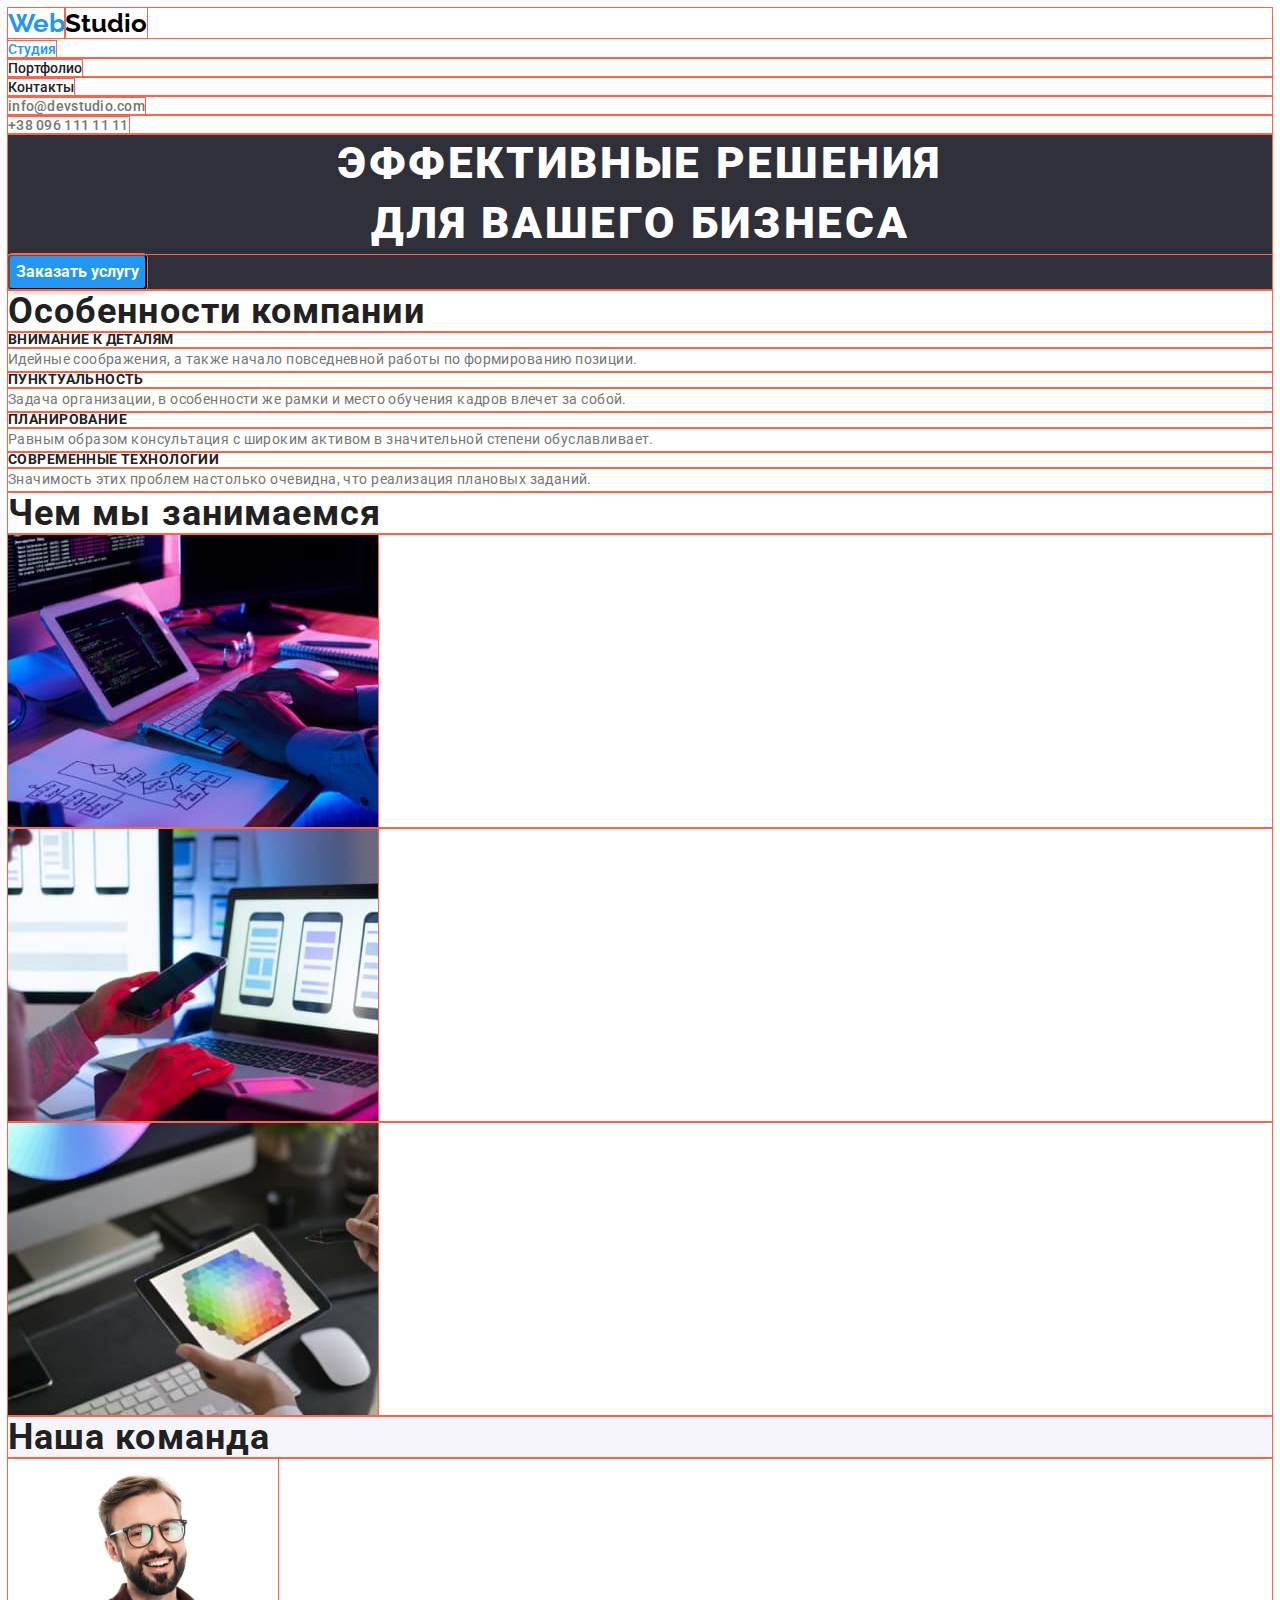
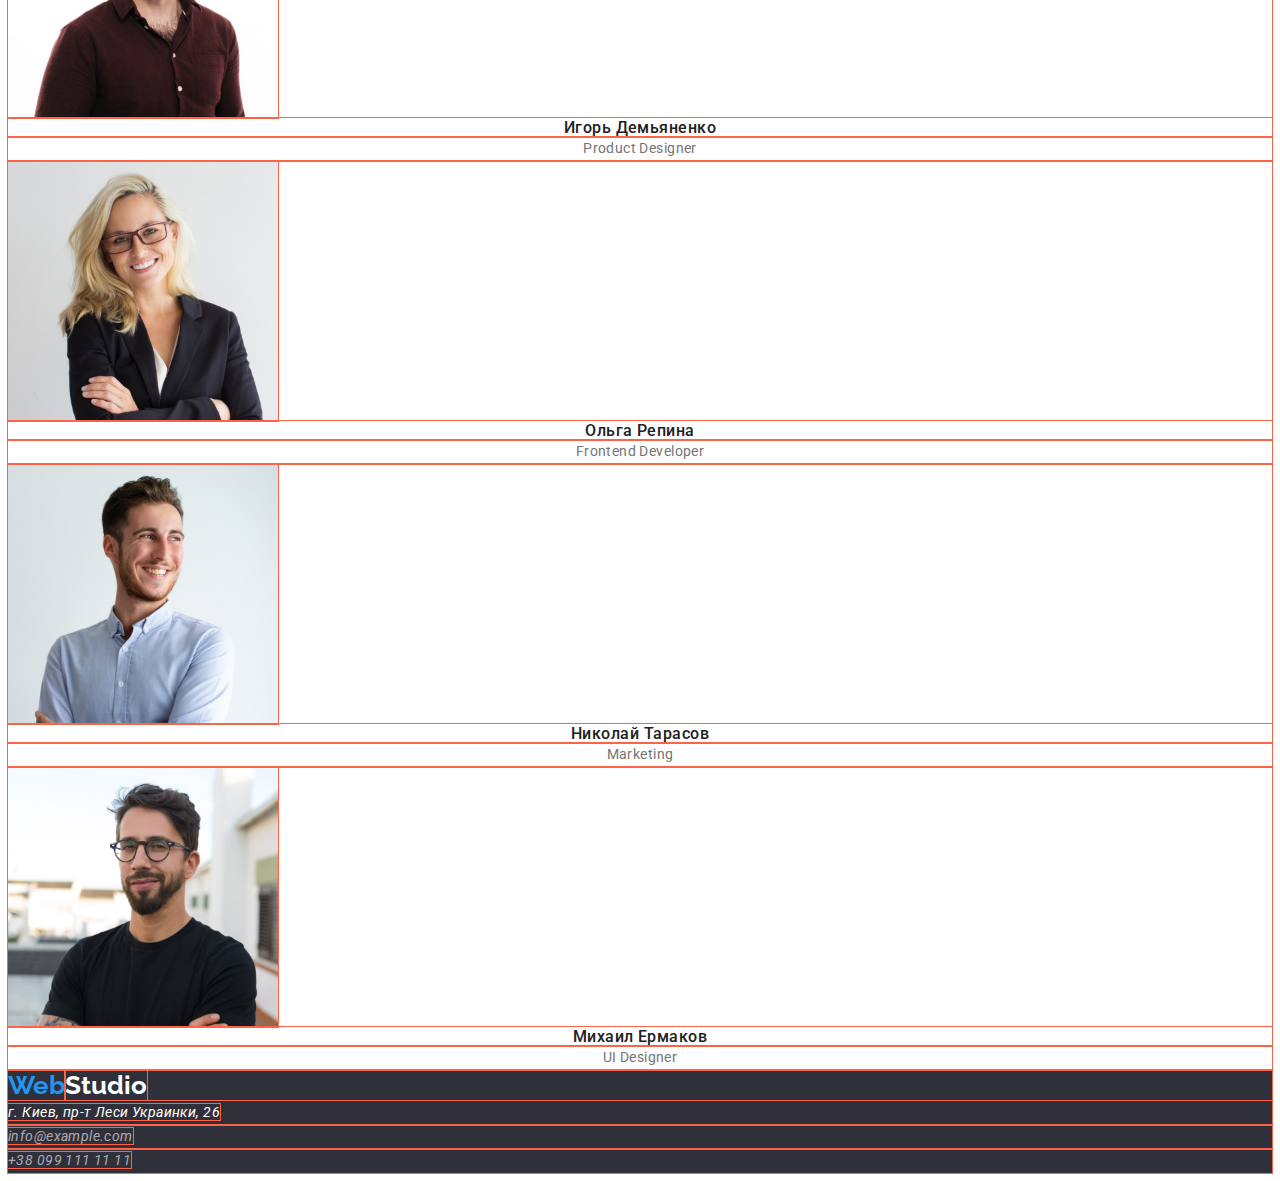
==== index.html @ 764cde42 "titles + lists + img reset" ====
<!DOCTYPE html>
<html lang="ru">
<head>
    <meta charset="UTF-8">
    <meta http-equiv="X-UA-Compatible" content="IE=edge">
    <meta name="viewport" content="width=device-width, initial-scale=1.0">
    <title>WebStudio</title>
    <link rel="preconnect" href="https://fonts.googleapis.com">
    <link rel="preconnect" href="https://fonts.gstatic.com" crossorigin>
    <link href="https://fonts.googleapis.com/css2?family=Raleway:wght@700&family=Roboto:wght@400;500;700;900&display=swap" 
          rel="stylesheet">
    <link rel="stylesheet" href="https://cdnjs.cloudflare.com/ajax/libs/modern-normalize/1.1.0/modern-normalize.min.css"
          integrity="sha512-wpPYUAdjBVSE4KJnH1VR1HeZfpl1ub8YT/NKx4PuQ5NmX2tKuGu6U/JRp5y+Y8XG2tV+wKQpNHVUX03MfMFn9Q=="
          crossorigin="anonymous" 
          referrerpolicy="no-referrer" />
    <link rel="stylesheet" href="./css/styles.css">
</head>
<body>

    <header class="page-header">
        <nav class="navigation">
            <a class="logo link" href="index.html" lang="en"><span class="logo-web">Web</span><span class="logo-studio-black">Studio</span></a>
            <ul class="menu list">
                <li><a class="menu-link current link" href="./index.html">Студия</a></li>
                <li><a class="menu-link link" href="./portfolio.html">Портфолио</a></li>
                <li><a class="menu-link link" href="">Контакты</a></li>
            </ul>
        </nav>
            <ul class="list">
                <li><a class="page-header-email link" href="mailto:info@devstudio.com">info@devstudio.com</a></li>
                <li><a class="page-header-phone link" href="tel:+380961111111">+38 096 111 11 11</a></li>
            </ul>
    </header>

    <main>
<!-- Hero -->
        <section class="hero">
            <h1 class="hero-title">Эффективные решения <br> для вашего бизнеса</h1>
            <button type="button" class="button">Заказать услугу</button>
        </section>

<!-- Features -->
    <section>
        <h2 class="title">Особенности компании</h2>
        <ul class="list">
            <li>
                <h3 class="title-item">Внимание к деталям</h3>
                <p class="description">Идейные соображения, а также начало повседневной работы по формированию позиции.</p>
            </li>

            <li>
                <h3 class="title-item">Пунктуальность</h3>
                <p class="description">Задача организации, в особенности же рамки и место обучения кадров влечет за собой.</p>
            </li>

            <li>
                <h3 class="title-item">Планирование</h3>
                <p class="description">Равным образом консультация с широким активом в значительной степени обуславливает.</p>
            </li>

            <li>
                <h3 class="title-item">Современные технологии</h3>
                <p class="description">Значимость этих проблем настолько очевидна, что реализация плановых заданий.</p>
            </li>
        </ul>
    </section>

<!-- What we do -->
    <section>
        <h2 class="title">Чем мы занимаемся</h2>
        <ul class="list">
            <li>
                <img src="./images/main-page/pic1.jpg" alt="Код на планшете" width="370">
            </li>
            <li>
                <img src="./images/main-page/pic2.jpg" alt="Дизайн приложения" width="370">
            </li>
            <li>
                <img src="./images/main-page/pic3.jpg" alt="Палитра цвета" width="370">
            </li>
        </ul>
    </section>

<!-- Our team -->
    <section class="section-team">
        <h2 class="title">Наша команда</h2>
        <ul class="list">
            <li class="section-team-member">
                    <img src="./images/main-page/img1.jpg" alt="Портрет" width="270">
                    <h3 class="title-name">Игорь Демьяненко</h3>
                    <p class="title-name-description">Product Designer</p>
            </li>
            <li class="section-team-member">
                    <img src="./images/main-page/img2.jpg" alt="Портрет" width="270">
                    <h3 class="title-name">Ольга Репина</h3>
                    <p class="title-name-description">Frontend Developer</p>
            </li>
            <li class="section-team-member">
                    <img src="./images/main-page/img3.jpg" alt="Портрет" width="270">
                    <h3 class="title-name">Николай Тарасов</h3>
                    <p class="title-name-description">Marketing</p>
            </li>
            <li class="section-team-member">
                    <img src="./images/main-page/img4.jpg" alt="Портрет" width="270">
                    <h3 class="title-name">Михаил Ермаков</h3>
                    <p class="title-name-description">UI Designer</p>
            </li>
        </ul>
    </section>
    </main>

    <footer class="footer">
        <a class="logo link" href="index.html" lang="en"><span class="logo-web">Web</span><span class="logo-studio-white">Studio</span></a>
        <address>
            <ul class="list">
                <li><a class="address link"  href="https://goo.gl/maps/8wRMJYcDEy7sv4ex5" 
                target="_blank" rel="noreferrer noopener">г. Киев, пр-т Леси Украинки, 26</a></li>
                <li><a class="address-mail link" href="mailto:info@example.com">info@example.com</a></li>
                <li><a class="address-phone link" href="tel:+380991111111">+38 099 111 11 11</a></li>
            </ul>
        </address>
    </footer>

</body>
</html>
---- css/styles.css ----
:root {
    --dark-titel-color: #212121;
    --light-titel-color: #FFFFFF;
    --text-color: #757575;
    --dark-background-color: #2F303A;
    --white-background-color: #FFFFFF;
    --grey-background-color: #F5F4FA;
    --accent-color: #2196F3;
}

/*  !!!!!!!!!! DRAFT OUTLINE - DONT FORGET TO DELETE !!!!!!!!!! */

* {
    outline: 1px solid tomato;
}


h1,
h2,
h3,
p {
    margin-top: 0;
    margin-bottom: 0;
}

ul,
ol {
    margin-top: 0;
    margin-bottom: 0;
    padding-left: 0;
}

img {
    display: block;
}

.list {
    list-style: none;
}

.link {
    text-decoration: none;
}

/* STUDIO */

body {
    background-color: var(--white-background-color);
    font-family: Roboto, sans-serif;
    color: var(--text-color);
}

/* header */

.logo {
    font-family: 'Raleway';
    font-weight: 700;
    font-size: 26px;
    line-height: 1.19;
    color: var(--dark-titel-color);
}

.logo-web{
    color: var(--accent-color);
}

.logo-studio-black {
    color: #000000;
}

.logo-studio-white {
    color: #FFFFFF;
}

.menu-link {
    font-weight: 500;
    font-size: 14px;
    line-height: 1.19;
    color: var(--dark-titel-color);
}

.current {
    color: var(--accent-color);
}

.menu-link:hover,
.menu-link:focus {
    color: var(--accent-color);
}

.page-header-email,
.page-header-phone {
    color: var(--text-color);
    font-weight: 500;
    font-size: 14px;
    line-height: 1.14;
    letter-spacing: 0.02em;
}

.page-header-email:hover,
.page-header-email:focus,
.page-header-phone:hover,
.page-header-phone:focus {
    color: var(--accent-color);
}

/* Hero */

.hero {
    background-color: var(--dark-background-color);
}
.hero-title {
    font-weight: 900;
    font-size: 44px;
    line-height: 1.36;
    text-align: center;
    letter-spacing: 0.06em;
    text-transform: uppercase;
    color: var(--white-background-color);
}

.button {
    color: var(--light-titel-color);
    font-family: inherit;
    font-weight: 700;
    font-size: 16px;
    line-height: 1.9;
    background-color: var(--accent-color);
    box-shadow: 0px 4px 4px rgba(0, 0, 0, 0.15);
    border-radius: 4px;
    cursor: pointer;
}

.button:hover,
.button:focus {
    background: #188CE8;
    
}

/* features */

.title-item {
    font-weight: 700;
    font-size: 14px;
    line-height: 1.14;
    letter-spacing: 0.03em;
    text-transform: uppercase;
    color: var(--dark-titel-color);
}

.description {
    font-size: 14px;
    line-height: 1.71;
    letter-spacing: 0.03em;
    color: var(--text-color);
}

/* what we do */

.title {
    font-weight: 700;
    font-size: 36px;
    line-height: 1.17;
    letter-spacing: 0.03em;
    color: var(--dark-titel-color);

}

/* our team */

.title-name {
    font-weight: 500;
    font-size: 16px;
    line-height: 1.19;
    letter-spacing: 0.03em;
    text-align: center;
    color: var(--dark-titel-color)
}

.title-name-description {
    font-size: 14px;
    line-height: 1.71;
    letter-spacing: 0.03em;
    text-align: center;
    color: var(--text-color);
}

.section-team {
    background-color: var(--grey-background-color);
}

.section-team-member {
    background-color: var(--white-background-color);
}

/* footer */

.footer {
    background-color: var(--dark-background-color);
}

.address {
    font-size: 14px;
    line-height: 1.71;
    letter-spacing: 0.03em;
    color: #FFFFFF;
}

.address-mail,
.address-phone {
    font-size: 14px;
    line-height: 1.71;
    letter-spacing: 0.03em;
    color: rgba(255, 255, 255, 0.6);
}

.address:hover,
.address:focus,
.address-mail:hover,
.address-mail:focus,
.address-phone:hover,
.address-phone:focus {
    color: var(--accent-color);
}

/* PORTFOLIO */

.filter {
    font-family: inherit;
    font-weight: 500;
    font-size: 16px;
    line-height: 1.62;
    letter-spacing: 0.03em;
    color: var(--dark-titel-color);
    background-color: var(--grey-background-color);
}
.filter:hover,
.filter:focus,
.filter:active {
    color: var(--light-titel-color);
    background-color: var(--accent-color);
    cursor: pointer;
}

.project-name {
    font-weight: 500;
    font-size: 16px;
    line-height: 2;
    letter-spacing: 0.03em;
    color: var(--dark-titel-color);
}

.project-type {
    font-size: 16px;
    line-height: 1.88;
    letter-spacing: 0.03em;
    color: var(--text-color);
}
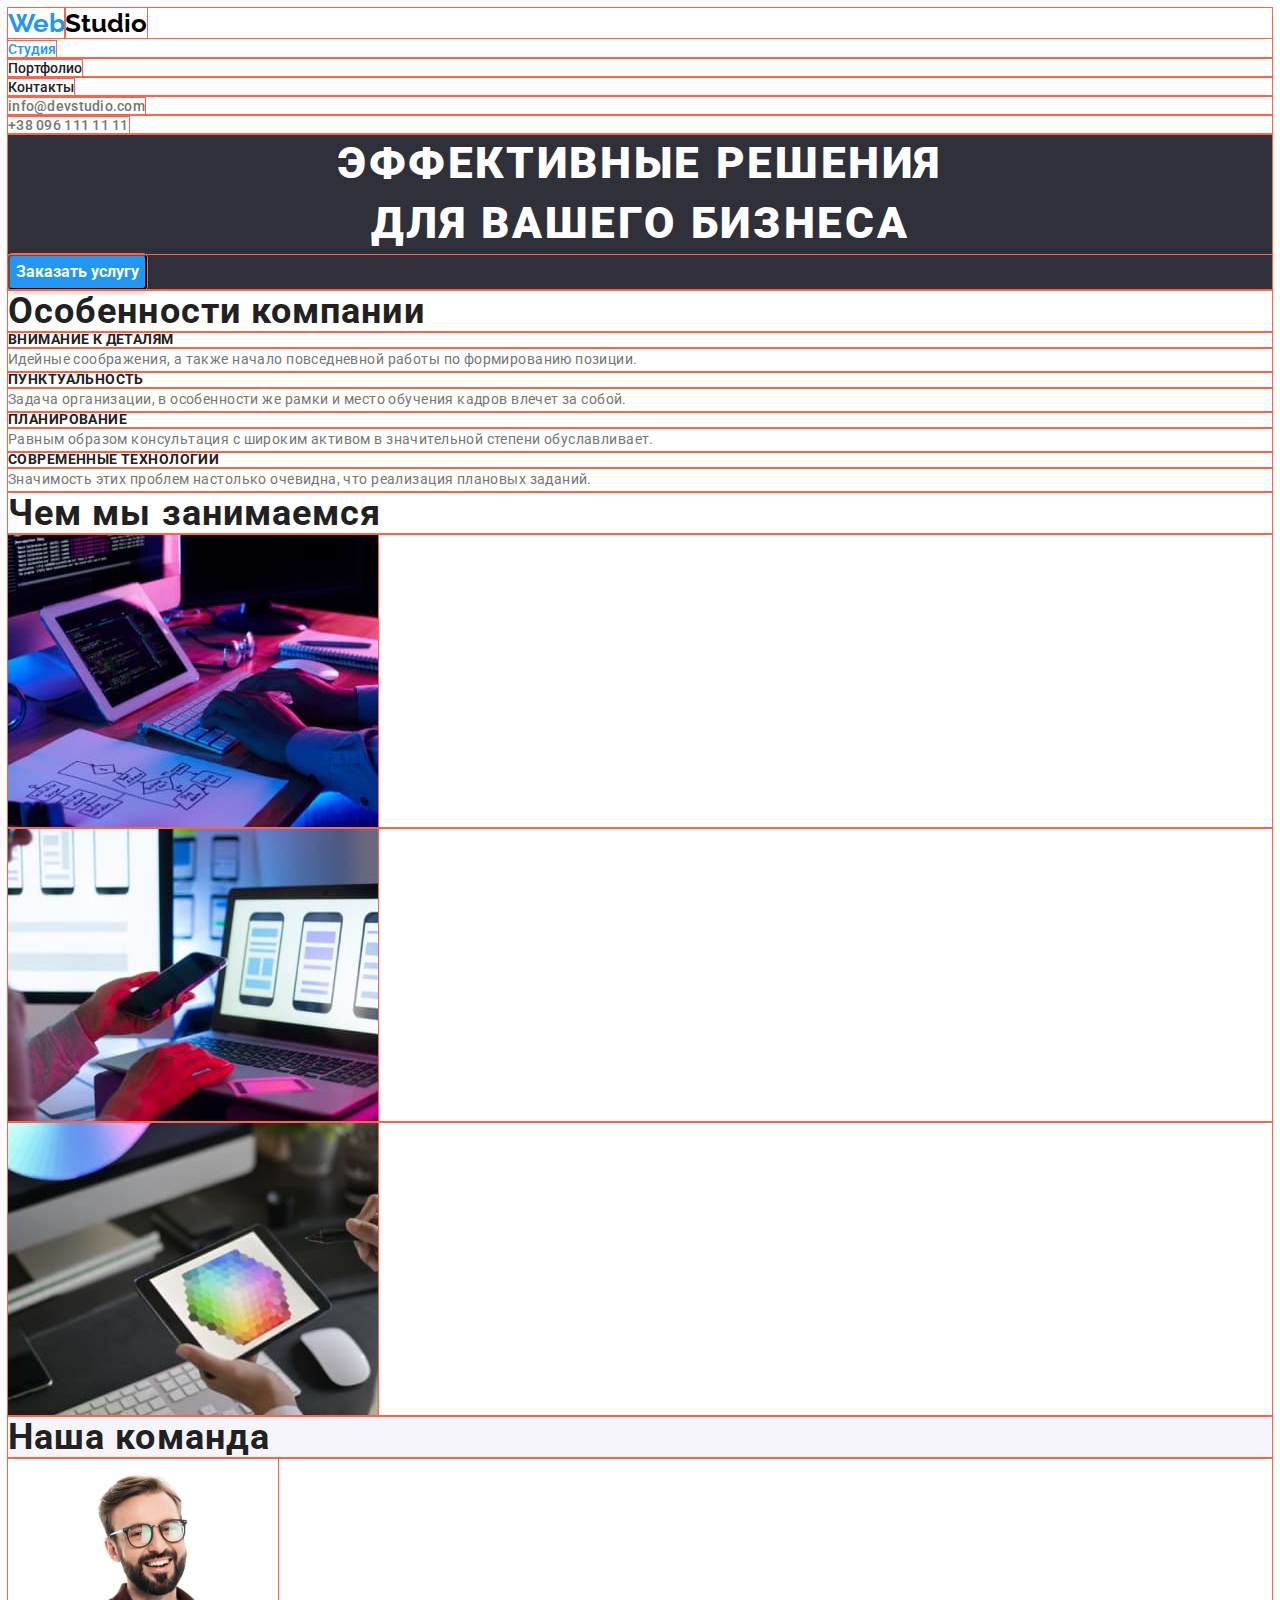
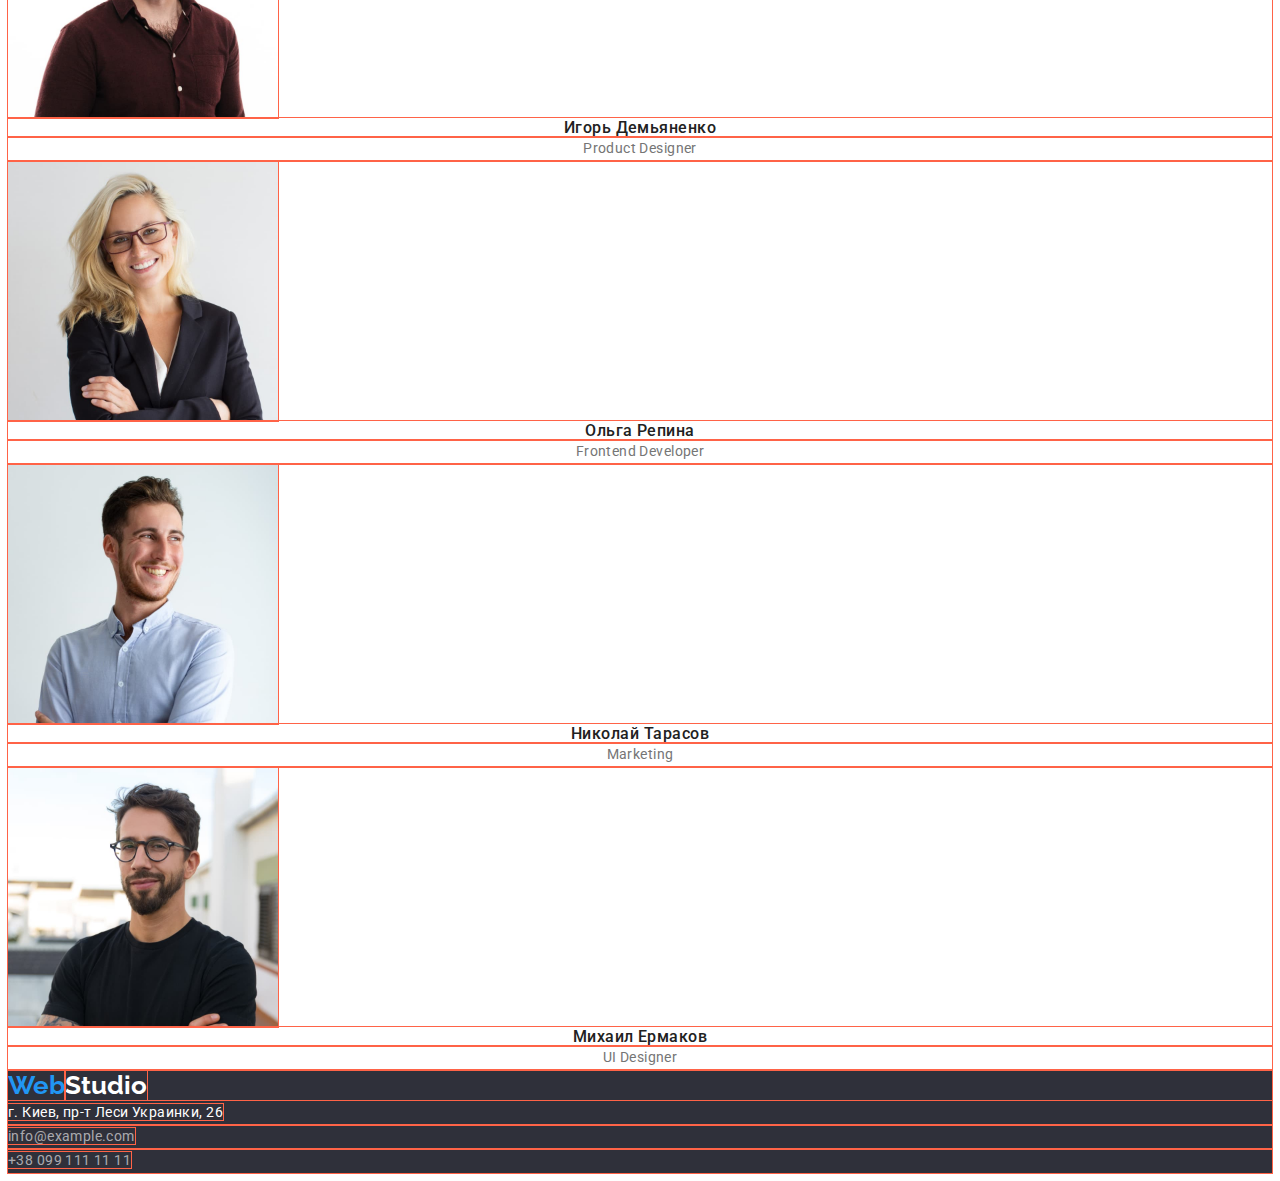
==== commit cbed5c73: "Browser styles reset" ====
--- a/index.html
+++ b/index.html
@@ -18,18 +18,21 @@
 <body>
 
     <header class="page-header">
-        <nav class="navigation">
-            <a class="logo link" href="index.html" lang="en"><span class="logo-web">Web</span><span class="logo-studio-black">Studio</span></a>
-            <ul class="menu list">
-                <li><a class="menu-link current link" href="./index.html">Студия</a></li>
-                <li><a class="menu-link link" href="./portfolio.html">Портфолио</a></li>
-                <li><a class="menu-link link" href="">Контакты</a></li>
-            </ul>
-        </nav>
+        <div class="conteiner">
+            <nav class="navigation">
+                <a class="logo link" href="index.html" lang="en"><span class="logo-web">Web</span><span
+                        class="logo-studio-black">Studio</span></a>
+                <ul class="menu list">
+                    <li><a class="menu-link current link" href="./index.html">Студия</a></li>
+                    <li><a class="menu-link link" href="./portfolio.html">Портфолио</a></li>
+                    <li><a class="menu-link link" href="">Контакты</a></li>
+                </ul>
+            </nav>
             <ul class="list">
                 <li><a class="page-header-email link" href="mailto:info@devstudio.com">info@devstudio.com</a></li>
                 <li><a class="page-header-phone link" href="tel:+380961111111">+38 096 111 11 11</a></li>
             </ul>
+        </div>
     </header>
 
     <main>
--- a/css/styles.css
+++ b/css/styles.css
@@ -14,6 +14,7 @@
     outline: 1px solid tomato;
 }
 
+/* Browser styles reset */
 
 h1,
 h2,
@@ -34,6 +35,10 @@
     display: block;
 }
 
+address {
+    font-style: normal;
+}
+
 .list {
     list-style: none;
 }
@@ -51,6 +56,10 @@
 }
 
 /* header */
+
+.conteiner {
+   
+}
 
 .logo {
     font-family: 'Raleway';
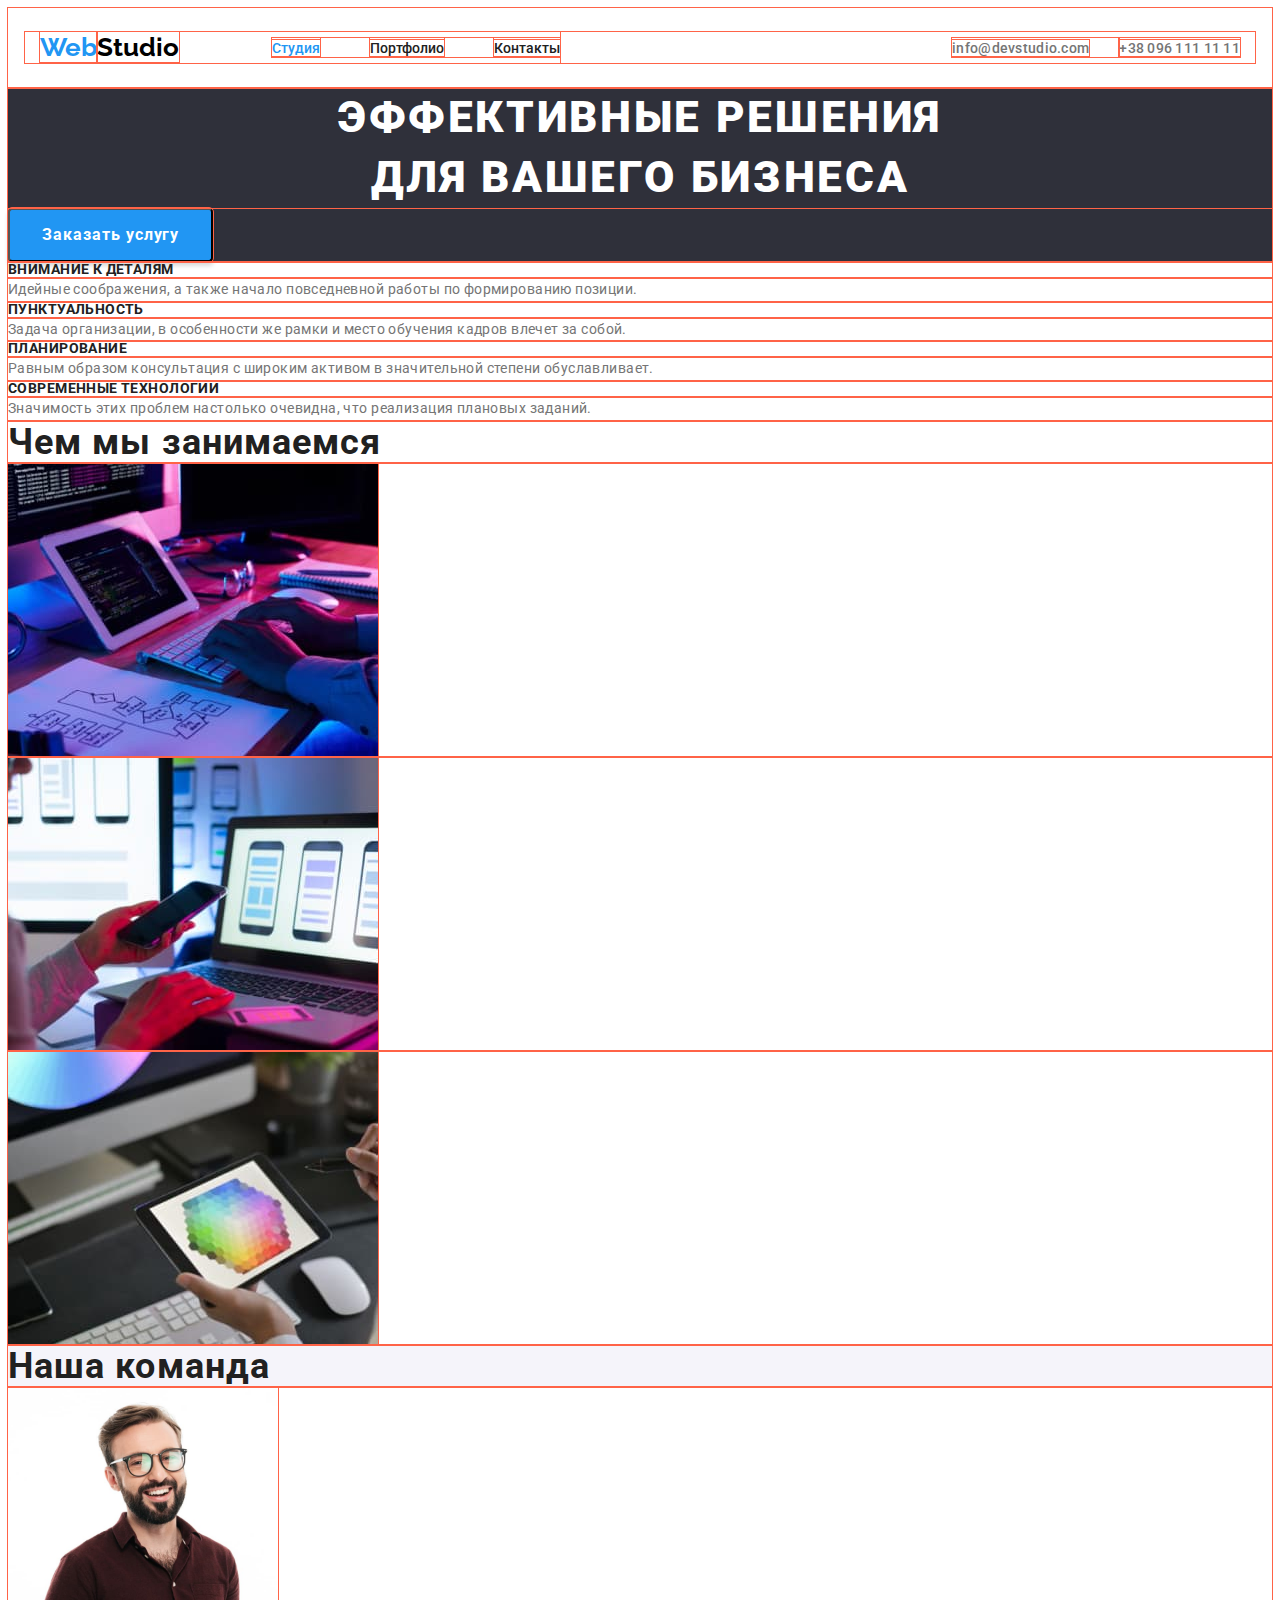
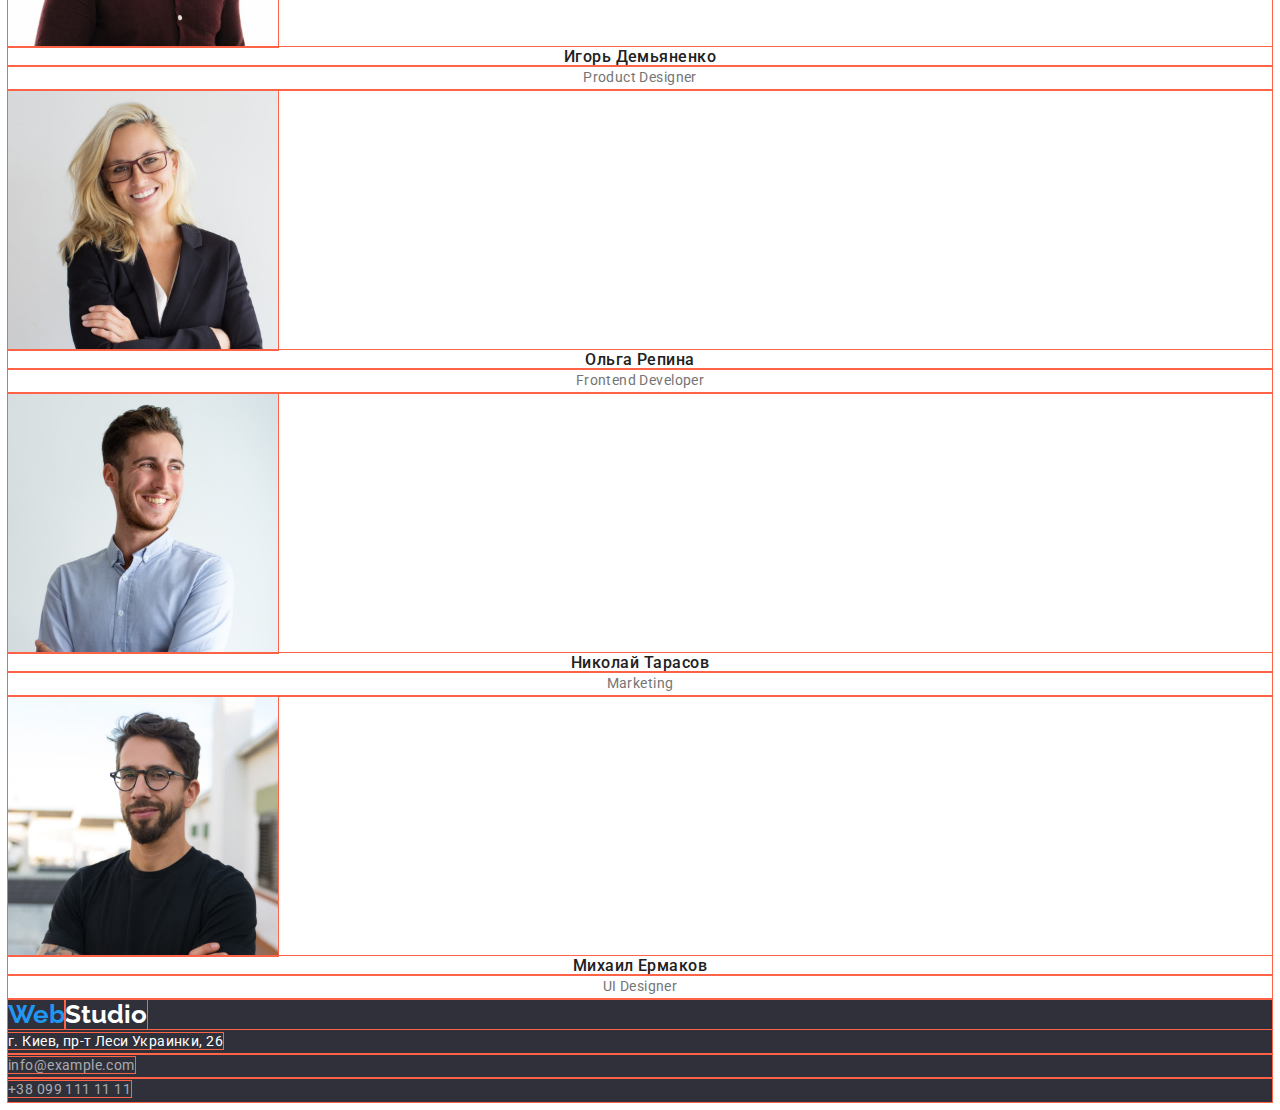
==== commit d90f1200: "header + button" ====
--- a/index.html
+++ b/index.html
@@ -18,17 +18,17 @@
 <body>
 
     <header class="page-header">
-        <div class="conteiner">
+        <div class="conteiner page-header-conteiner">
             <nav class="navigation">
                 <a class="logo link" href="index.html" lang="en"><span class="logo-web">Web</span><span
                         class="logo-studio-black">Studio</span></a>
                 <ul class="menu list">
-                    <li><a class="menu-link current link" href="./index.html">Студия</a></li>
-                    <li><a class="menu-link link" href="./portfolio.html">Портфолио</a></li>
-                    <li><a class="menu-link link" href="">Контакты</a></li>
+                    <li class="menu-item"><a class="menu-link current link" href="./index.html">Студия</a></li>
+                    <li class="menu-item"><a class="menu-link link" href="./portfolio.html">Портфолио</a></li>
+                    <li class="menu-item"><a class="menu-link link" href="">Контакты</a></li>
                 </ul>
             </nav>
-            <ul class="list">
+            <ul class="menu-contacts list">
                 <li><a class="page-header-email link" href="mailto:info@devstudio.com">info@devstudio.com</a></li>
                 <li><a class="page-header-phone link" href="tel:+380961111111">+38 096 111 11 11</a></li>
             </ul>
@@ -44,7 +44,7 @@
 
 <!-- Features -->
     <section>
-        <h2 class="title">Особенности компании</h2>
+        <h2 class="features-title title">Особенности компании</h2>
         <ul class="list">
             <li>
                 <h3 class="title-item">Внимание к деталям</h3>
--- a/css/styles.css
+++ b/css/styles.css
@@ -33,6 +33,8 @@
 
 img {
     display: block;
+    max-width: 100%;
+    height: auto;
 }
 
 address {
@@ -58,8 +60,14 @@
 /* header */
 
 .conteiner {
-   
-}
+   width: 1200px;
+   margin-left: auto;
+   margin-right: auto;
+   padding-left: 15px;
+   padding-right: 15px;
+}
+
+
 
 .logo {
     font-family: 'Raleway';
@@ -67,6 +75,7 @@
     font-size: 26px;
     line-height: 1.19;
     color: var(--dark-titel-color);
+    margin-right: 93px;
 }
 
 .logo-web{
@@ -97,7 +106,15 @@
     color: var(--accent-color);
 }
 
-.page-header-email,
+.page-header-email {
+    color: var(--text-color);
+    font-weight: 500;
+    font-size: 14px;
+    line-height: 1.14;
+    letter-spacing: 0.02em;
+    margin-right: 30px;
+}
+
 .page-header-phone {
     color: var(--text-color);
     font-weight: 500;
@@ -112,6 +129,37 @@
 .page-header-phone:focus {
     color: var(--accent-color);
 }
+
+.page-header {
+    padding-top: 24px;
+    padding-bottom: 25px;
+}
+
+.page-header-conteiner {
+    display: flex;
+    align-items: center;
+    justify-content: space-between;
+}
+
+.navigation {
+    display: flex;
+    align-items: center;
+}
+
+.menu {
+    display: flex;
+    align-items: center;
+}
+
+.menu-contacts {
+    display: flex;
+    align-items: center;
+}
+
+.menu-item:not(:last-child) {
+    margin-right: 50px;
+}
+
 
 /* Hero */
 
@@ -133,11 +181,14 @@
     font-family: inherit;
     font-weight: 700;
     font-size: 16px;
-    line-height: 1.9;
+    line-height: 1.88;
+    letter-spacing: 0.06em;
     background-color: var(--accent-color);
     box-shadow: 0px 4px 4px rgba(0, 0, 0, 0.15);
     border-radius: 4px;
     cursor: pointer;
+    min-width: 200px;
+    padding: 10px 32px;
 }
 
 .button:hover,
@@ -148,32 +199,37 @@
 
 /* features */
 
-.title-item {
-    font-weight: 700;
-    font-size: 14px;
-    line-height: 1.14;
-    letter-spacing: 0.03em;
-    text-transform: uppercase;
-    color: var(--dark-titel-color);
-}
-
-.description {
-    font-size: 14px;
-    line-height: 1.71;
-    letter-spacing: 0.03em;
-    color: var(--text-color);
-}
-
-/* what we do */
-
 .title {
     font-weight: 700;
     font-size: 36px;
     line-height: 1.17;
     letter-spacing: 0.03em;
     color: var(--dark-titel-color);
-
-}
+}
+
+.features-title{
+    display: none;
+}
+
+.title-item {
+    font-weight: 700;
+    font-size: 14px;
+    line-height: 1.14;
+    letter-spacing: 0.03em;
+    text-transform: uppercase;
+    color: var(--dark-titel-color);
+}
+
+.description {
+    font-size: 14px;
+    line-height: 1.71;
+    letter-spacing: 0.03em;
+    color: var(--text-color);
+}
+
+/* what we do */
+
+
 
 /* our team */
 
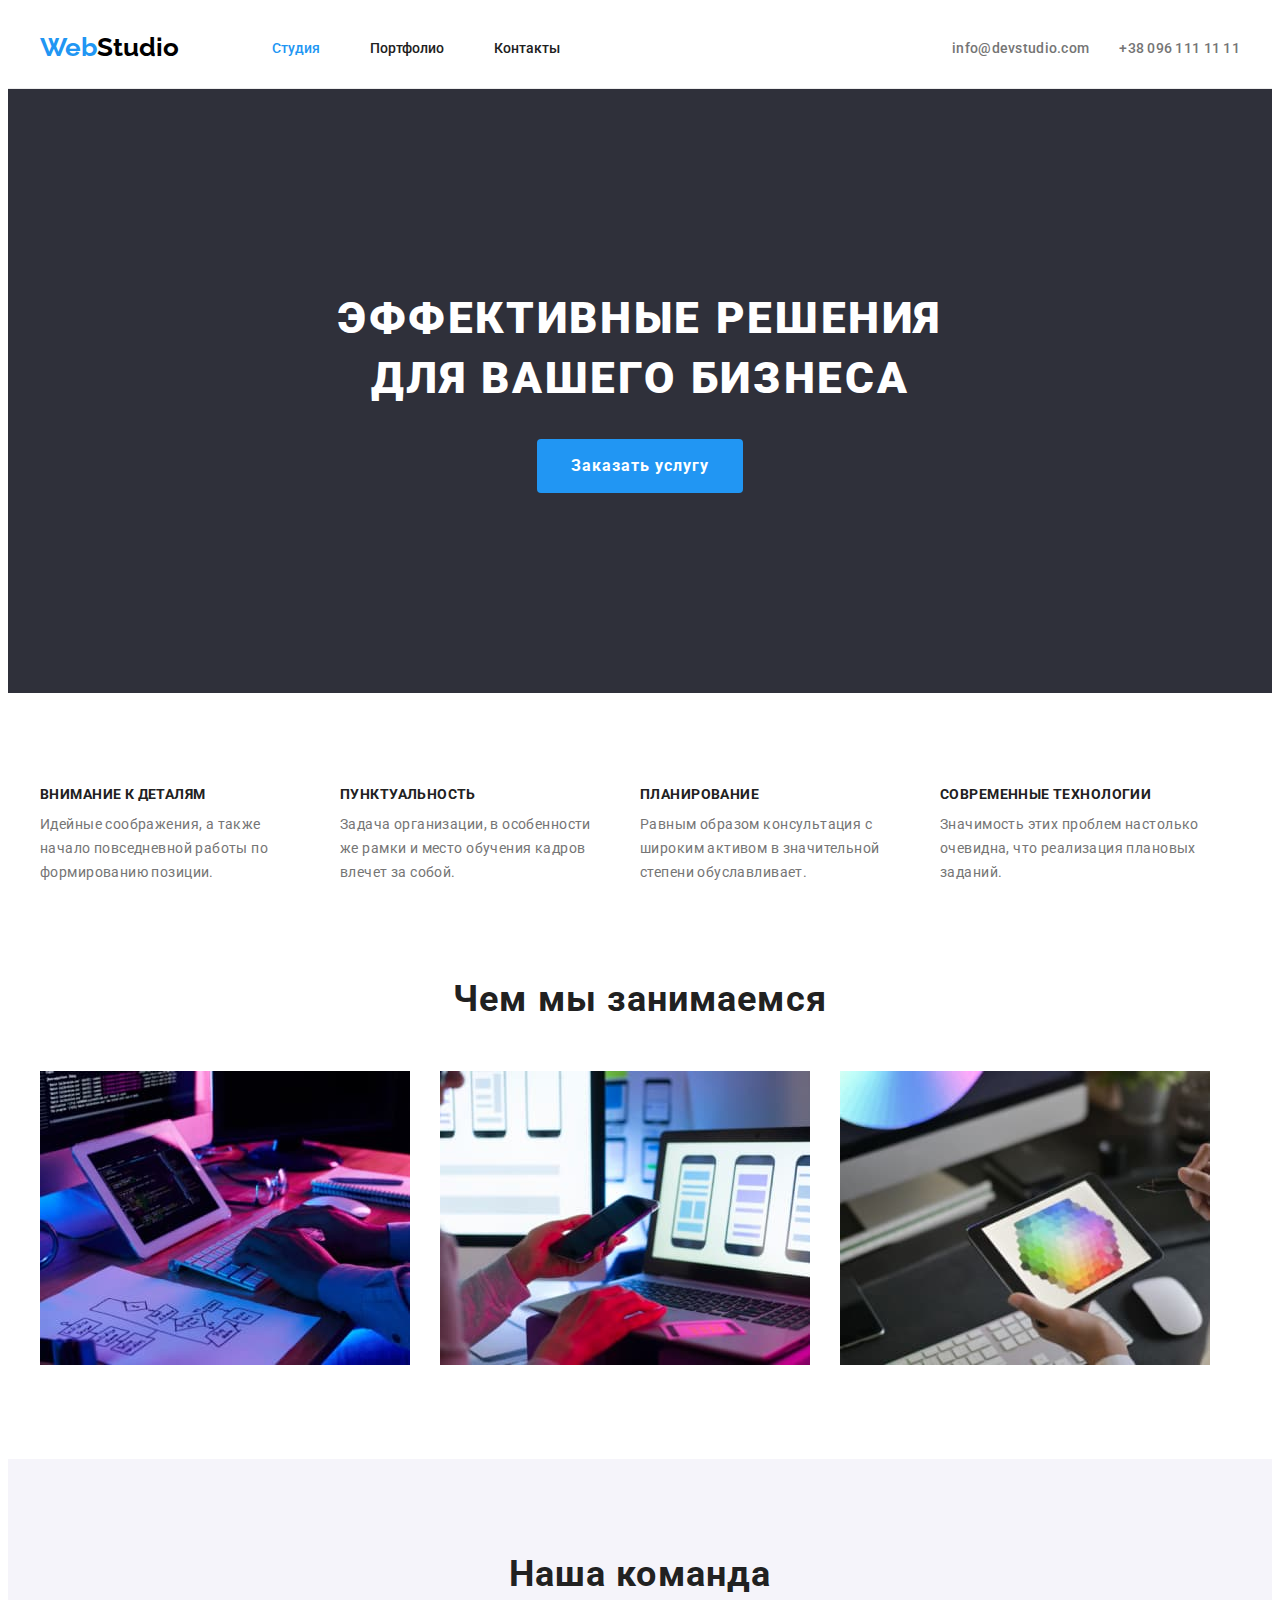
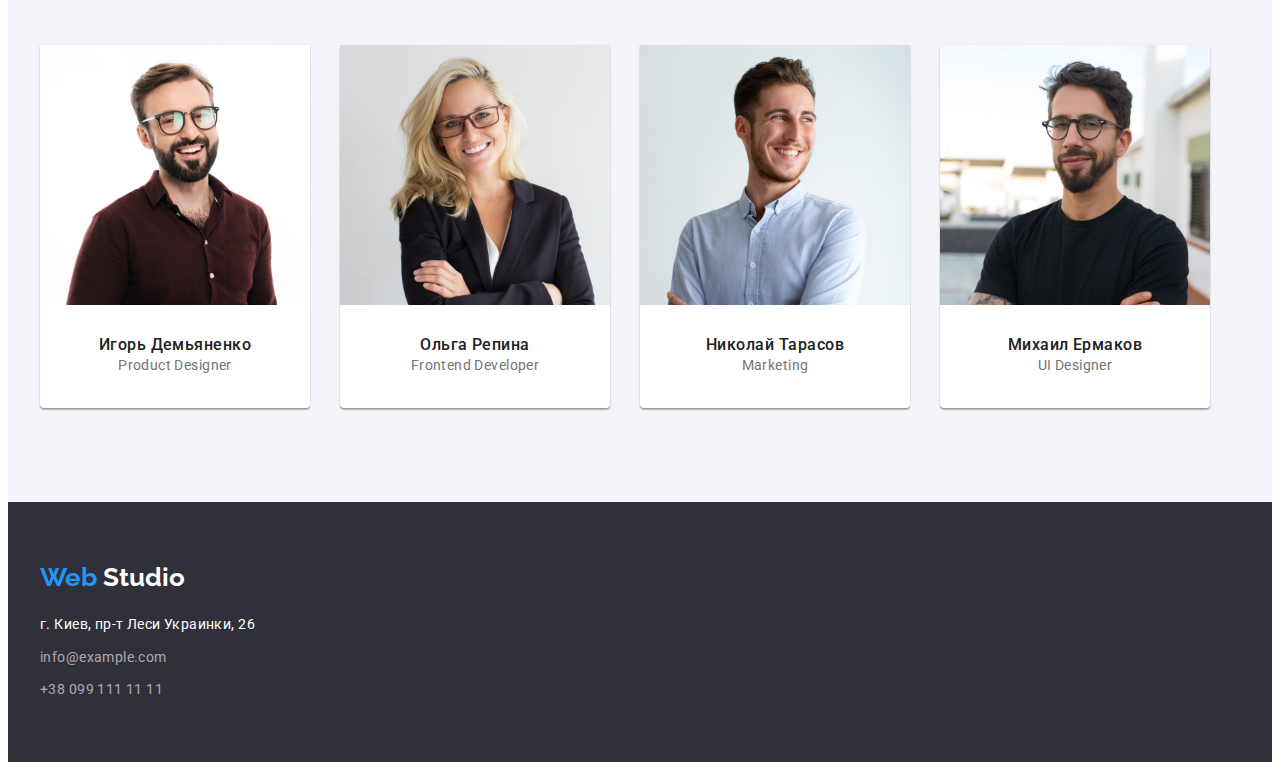
==== commit 3a1a4f11: "Studio page CSS boxes" ====
--- a/index.html
+++ b/index.html
@@ -17,8 +17,8 @@
 </head>
 <body>
 
-    <header class="page-header">
-        <div class="conteiner page-header-conteiner">
+    <header class="header">
+        <div class="header-conteiner conteiner">
             <nav class="navigation">
                 <a class="logo link" href="index.html" lang="en"><span class="logo-web">Web</span><span
                         class="logo-studio-black">Studio</span></a>
@@ -29,8 +29,8 @@
                 </ul>
             </nav>
             <ul class="menu-contacts list">
-                <li><a class="page-header-email link" href="mailto:info@devstudio.com">info@devstudio.com</a></li>
-                <li><a class="page-header-phone link" href="tel:+380961111111">+38 096 111 11 11</a></li>
+                <li><a class="header-email link" href="mailto:info@devstudio.com">info@devstudio.com</a></li>
+                <li><a class="header-phone link" href="tel:+380961111111">+38 096 111 11 11</a></li>
             </ul>
         </div>
     </header>
@@ -38,90 +38,111 @@
     <main>
 <!-- Hero -->
         <section class="hero">
-            <h1 class="hero-title">Эффективные решения <br> для вашего бизнеса</h1>
-            <button type="button" class="button">Заказать услугу</button>
+            <div class="conteiner">
+                <h1 class="hero-title">Эффективные решения <br> для вашего бизнеса</h1>
+                <button type="button" class="button">Заказать услугу</button>
+            </div>
         </section>
 
 <!-- Features -->
-    <section>
-        <h2 class="features-title title">Особенности компании</h2>
-        <ul class="list">
-            <li>
-                <h3 class="title-item">Внимание к деталям</h3>
-                <p class="description">Идейные соображения, а также начало повседневной работы по формированию позиции.</p>
-            </li>
-
-            <li>
-                <h3 class="title-item">Пунктуальность</h3>
-                <p class="description">Задача организации, в особенности же рамки и место обучения кадров влечет за собой.</p>
-            </li>
-
-            <li>
-                <h3 class="title-item">Планирование</h3>
-                <p class="description">Равным образом консультация с широким активом в значительной степени обуславливает.</p>
-            </li>
-
-            <li>
-                <h3 class="title-item">Современные технологии</h3>
-                <p class="description">Значимость этих проблем настолько очевидна, что реализация плановых заданий.</p>
-            </li>
-        </ul>
+    <section class="features section">
+        <div class="conteiner">
+            <h2 class="features-title title">Особенности компании</h2>
+            <ul class="features-list list">
+                <li class="features-list-item">
+                    <h3 class="features-list-item-title">Внимание к деталям</h3>
+                    <p class="features-text">Идейные соображения, а также начало повседневной работы по формированию позиции.
+                    </p>
+                </li>
+                <li class="features-list-item">
+                    <h3 class="features-list-item-title">Пунктуальность</h3>
+                    <p class="features-text">Задача организации, в особенности же рамки и место обучения кадров влечет за
+                        собой.</p>
+                </li>
+                <li class="features-list-item">
+                    <h3 class="features-list-item-title">Планирование</h3>
+                    <p class="features-text">Равным образом консультация с широким активом в значительной степени
+                        обуславливает.</p>
+                </li>
+                <li class="features-list-item">
+                    <h3 class="features-list-item-title">Современные технологии</h3>
+                    <p class="features-text">Значимость этих проблем настолько очевидна, что реализация плановых заданий.</p>
+                </li>
+            </ul>
+        </div>
     </section>
 
 <!-- What we do -->
-    <section>
-        <h2 class="title">Чем мы занимаемся</h2>
-        <ul class="list">
-            <li>
-                <img src="./images/main-page/pic1.jpg" alt="Код на планшете" width="370">
-            </li>
-            <li>
-                <img src="./images/main-page/pic2.jpg" alt="Дизайн приложения" width="370">
-            </li>
-            <li>
-                <img src="./images/main-page/pic3.jpg" alt="Палитра цвета" width="370">
-            </li>
-        </ul>
+    <section class="what-we-do section">
+        <div class="conteiner">
+            <h2 class="title">Чем мы занимаемся</h2>
+            <ul class="what-we-do-list list">
+                <li class="what-we-do-list-item">
+                    <img src="./images/main-page/pic1.jpg" alt="Код на планшете" width="370">
+                </li>
+                <li class="what-we-do-list-item">
+                    <img src="./images/main-page/pic2.jpg" alt="Дизайн приложения" width="370">
+                </li>
+                <li class="what-we-do-list-item">
+                    <img src="./images/main-page/pic3.jpg" alt="Палитра цвета" width="370">
+                </li>
+            </ul>
+        </div> 
     </section>
 
 <!-- Our team -->
-    <section class="section-team">
-        <h2 class="title">Наша команда</h2>
-        <ul class="list">
-            <li class="section-team-member">
+    <section class="team section">
+        <div class="conteiner">
+            <h2 class="title">Наша команда</h2>
+            <ul class="team-list list">
+                <li class="team-list-item">
                     <img src="./images/main-page/img1.jpg" alt="Портрет" width="270">
-                    <h3 class="title-name">Игорь Демьяненко</h3>
-                    <p class="title-name-description">Product Designer</p>
-            </li>
-            <li class="section-team-member">
+                    <div class="team-item-text-conteiner">
+                        <h3 class="team-list-item-title">Игорь Демьяненко</h3>
+                        <p class="team-item-text">Product Designer</p>
+                    </div>
+                </li>
+                <li class="team-list-item">
                     <img src="./images/main-page/img2.jpg" alt="Портрет" width="270">
-                    <h3 class="title-name">Ольга Репина</h3>
-                    <p class="title-name-description">Frontend Developer</p>
-            </li>
-            <li class="section-team-member">
+                    <div class="team-item-text-conteiner">
+                        <h3 class="team-list-item-title">Ольга Репина</h3>
+                        <p class="team-item-text">Frontend Developer</p>
+                    </div>
+                </li>
+                <li class="team-list-item">
                     <img src="./images/main-page/img3.jpg" alt="Портрет" width="270">
-                    <h3 class="title-name">Николай Тарасов</h3>
-                    <p class="title-name-description">Marketing</p>
-            </li>
-            <li class="section-team-member">
+                    <div class="team-item-text-conteiner">
+                        <h3 class="team-list-item-title">Николай Тарасов</h3>
+                        <p class="team-item-text">Marketing</p>
+                    </div>
+                </li>
+                <li class="team-list-item">
                     <img src="./images/main-page/img4.jpg" alt="Портрет" width="270">
-                    <h3 class="title-name">Михаил Ермаков</h3>
-                    <p class="title-name-description">UI Designer</p>
-            </li>
-        </ul>
+                    <div class="team-item-text-conteiner">
+                        <h3 class="team-list-item-title">Михаил Ермаков</h3>
+                        <p class="team-item-text">UI Designer</p>
+                    </div>
+                </li>
+            </ul>
+        </div>
+
     </section>
     </main>
 
     <footer class="footer">
-        <a class="logo link" href="index.html" lang="en"><span class="logo-web">Web</span><span class="logo-studio-white">Studio</span></a>
-        <address>
-            <ul class="list">
-                <li><a class="address link"  href="https://goo.gl/maps/8wRMJYcDEy7sv4ex5" 
-                target="_blank" rel="noreferrer noopener">г. Киев, пр-т Леси Украинки, 26</a></li>
-                <li><a class="address-mail link" href="mailto:info@example.com">info@example.com</a></li>
-                <li><a class="address-phone link" href="tel:+380991111111">+38 099 111 11 11</a></li>
-            </ul>
-        </address>
+        <div class="footer-conteiner conteiner">
+            <a class="logo link" href="index.html" lang="en">
+            <span class="logo-web">Web</span>
+            <span class="logo-studio-white">Studio</span></a>
+            <address>
+                <ul class="address-list list">
+                    <li class="address-list-item"><a class="address link" href="https://goo.gl/maps/8wRMJYcDEy7sv4ex5" 
+                    target="_blank" rel="noreferrer noopener">г. Киев, пр-т Леси Украинки, 26</a></li>
+                    <li class="address-list-item"><a class="address-mail link" href="mailto:info@example.com">info@example.com</a></li>
+                    <li class="address-list-item"><a class="address-phone link" href="tel:+380991111111">+38 099 111 11 11</a></li>
+                </ul>
+            </address>
+        </div>
     </footer>
 
 </body>
--- a/css/styles.css
+++ b/css/styles.css
@@ -10,11 +10,11 @@
 
 /*  !!!!!!!!!! DRAFT OUTLINE - DONT FORGET TO DELETE !!!!!!!!!! */
 
-* {
+/* * {
     outline: 1px solid tomato;
-}
-
-/* Browser styles reset */
+} */
+
+/*--------------------- BROWSER STYLES RESET ---------------------*/
 
 h1,
 h2,
@@ -49,7 +49,7 @@
     text-decoration: none;
 }
 
-/* STUDIO */
+/*--------------------- STUDIO ---------------------*/
 
 body {
     background-color: var(--white-background-color);
@@ -57,17 +57,19 @@
     color: var(--text-color);
 }
 
-/* header */
+/*--------------------- HEADER ---------------------*/
 
 .conteiner {
    width: 1200px;
-   margin-left: auto;
-   margin-right: auto;
+   margin: 0 auto;
    padding-left: 15px;
    padding-right: 15px;
 }
 
-
+.section {
+    padding-top: 94px;
+    padding-bottom: 94px;
+}
 
 .logo {
     font-family: 'Raleway';
@@ -106,7 +108,7 @@
     color: var(--accent-color);
 }
 
-.page-header-email {
+.header-email {
     color: var(--text-color);
     font-weight: 500;
     font-size: 14px;
@@ -115,7 +117,7 @@
     margin-right: 30px;
 }
 
-.page-header-phone {
+.header-phone {
     color: var(--text-color);
     font-weight: 500;
     font-size: 14px;
@@ -123,19 +125,20 @@
     letter-spacing: 0.02em;
 }
 
-.page-header-email:hover,
-.page-header-email:focus,
-.page-header-phone:hover,
-.page-header-phone:focus {
-    color: var(--accent-color);
-}
-
-.page-header {
+.header-email:hover,
+.header-email:focus,
+.header-phone:hover,
+.header-phone:focus {
+    color: var(--accent-color);
+}
+
+.header {
     padding-top: 24px;
     padding-bottom: 25px;
-}
-
-.page-header-conteiner {
+    border-bottom: 1px solid #ECECEC;
+}
+
+.header-conteiner {
     display: flex;
     align-items: center;
     justify-content: space-between;
@@ -161,19 +164,23 @@
 }
 
 
-/* Hero */
+/*--------------------- HERO ---------------------*/
 
 .hero {
     background-color: var(--dark-background-color);
-}
+    text-align: center;
+    padding: 200px 0;
+}
+
+
 .hero-title {
     font-weight: 900;
     font-size: 44px;
     line-height: 1.36;
-    text-align: center;
     letter-spacing: 0.06em;
     text-transform: uppercase;
     color: var(--white-background-color);
+    margin-bottom: 30px;
 }
 
 .button {
@@ -184,8 +191,8 @@
     line-height: 1.88;
     letter-spacing: 0.06em;
     background-color: var(--accent-color);
-    box-shadow: 0px 4px 4px rgba(0, 0, 0, 0.15);
     border-radius: 4px;
+    border-color: transparent;
     cursor: pointer;
     min-width: 200px;
     padding: 10px 32px;
@@ -197,43 +204,88 @@
     
 }
 
-/* features */
+/*--------------------- FEATURES ---------------------*/
 
 .title {
     font-weight: 700;
     font-size: 36px;
     line-height: 1.17;
     letter-spacing: 0.03em;
-    color: var(--dark-titel-color);
-}
+    text-align: center;
+    margin-bottom: 50px;
+    color: var(--dark-titel-color);
+}
+
 
 .features-title{
     display: none;
 }
 
-.title-item {
+.features-list {
+    display: flex;
+    flex-wrap: wrap;
+}
+
+.features-list-item {
+    width: 270px;
+}
+
+.features-list-item:not(:nth-child(4n)) {
+    margin-right: 30px;
+}
+
+.features-list-item-title {
     font-weight: 700;
     font-size: 14px;
     line-height: 1.14;
     letter-spacing: 0.03em;
     text-transform: uppercase;
     color: var(--dark-titel-color);
-}
-
-.description {
+    margin-bottom: 10px;
+}
+
+.features-text {
     font-size: 14px;
     line-height: 1.71;
     letter-spacing: 0.03em;
     color: var(--text-color);
 }
 
-/* what we do */
-
-
-
-/* our team */
-
-.title-name {
+/*--------------------- WHAT WE DO ---------------------*/
+
+.what-we-do {
+    padding-top: 0;
+}
+
+.what-we-do-list {
+    display: flex; 
+}
+
+.what-we-do-list-item:not(:last-child) {
+    margin-right: 30px;
+}
+
+/*--------------------- OUR TEAM ---------------------*/
+
+.team {
+    background-color: var(--grey-background-color);
+}
+
+.team-list {
+    display: flex;
+}
+
+.team-list-item {
+    background-color: var(--white-background-color);
+    border-radius: 0px 0px 4px 4px;
+    box-shadow: 0px 1px 3px rgba(0, 0, 0, 0.12), 0px 1px 1px rgba(0, 0, 0, 0.14), 0px 2px 1px rgba(0, 0, 0, 0.2);
+}
+
+.team-list-item:not(:nth-child(4n)) {
+    margin-right: 30px;
+}
+
+.team-list-item-title {
     font-weight: 500;
     font-size: 16px;
     line-height: 1.19;
@@ -242,7 +294,7 @@
     color: var(--dark-titel-color)
 }
 
-.title-name-description {
+.team-item-text {
     font-size: 14px;
     line-height: 1.71;
     letter-spacing: 0.03em;
@@ -250,18 +302,28 @@
     color: var(--text-color);
 }
 
-.section-team {
-    background-color: var(--grey-background-color);
-}
-
-.section-team-member {
-    background-color: var(--white-background-color);
-}
-
-/* footer */
+.team-item-text-conteiner {
+    padding-top: 30px;
+    padding-bottom: 30px;
+}
+
+/*--------------------- FOOTER ---------------------*/
 
 .footer {
     background-color: var(--dark-background-color);
+    padding: 60px 0;
+}
+
+.footer-conteiner {
+   
+}
+
+.address-list {
+    margin-top: 20px;
+}
+
+.address-list-item:not(:last-child) {
+    margin-bottom: 9px;
 }
 
 .address {
@@ -288,7 +350,7 @@
     color: var(--accent-color);
 }
 
-/* PORTFOLIO */
+/*--------------------- PORTFOLIO ---------------------*/
 
 .filter {
     font-family: inherit;
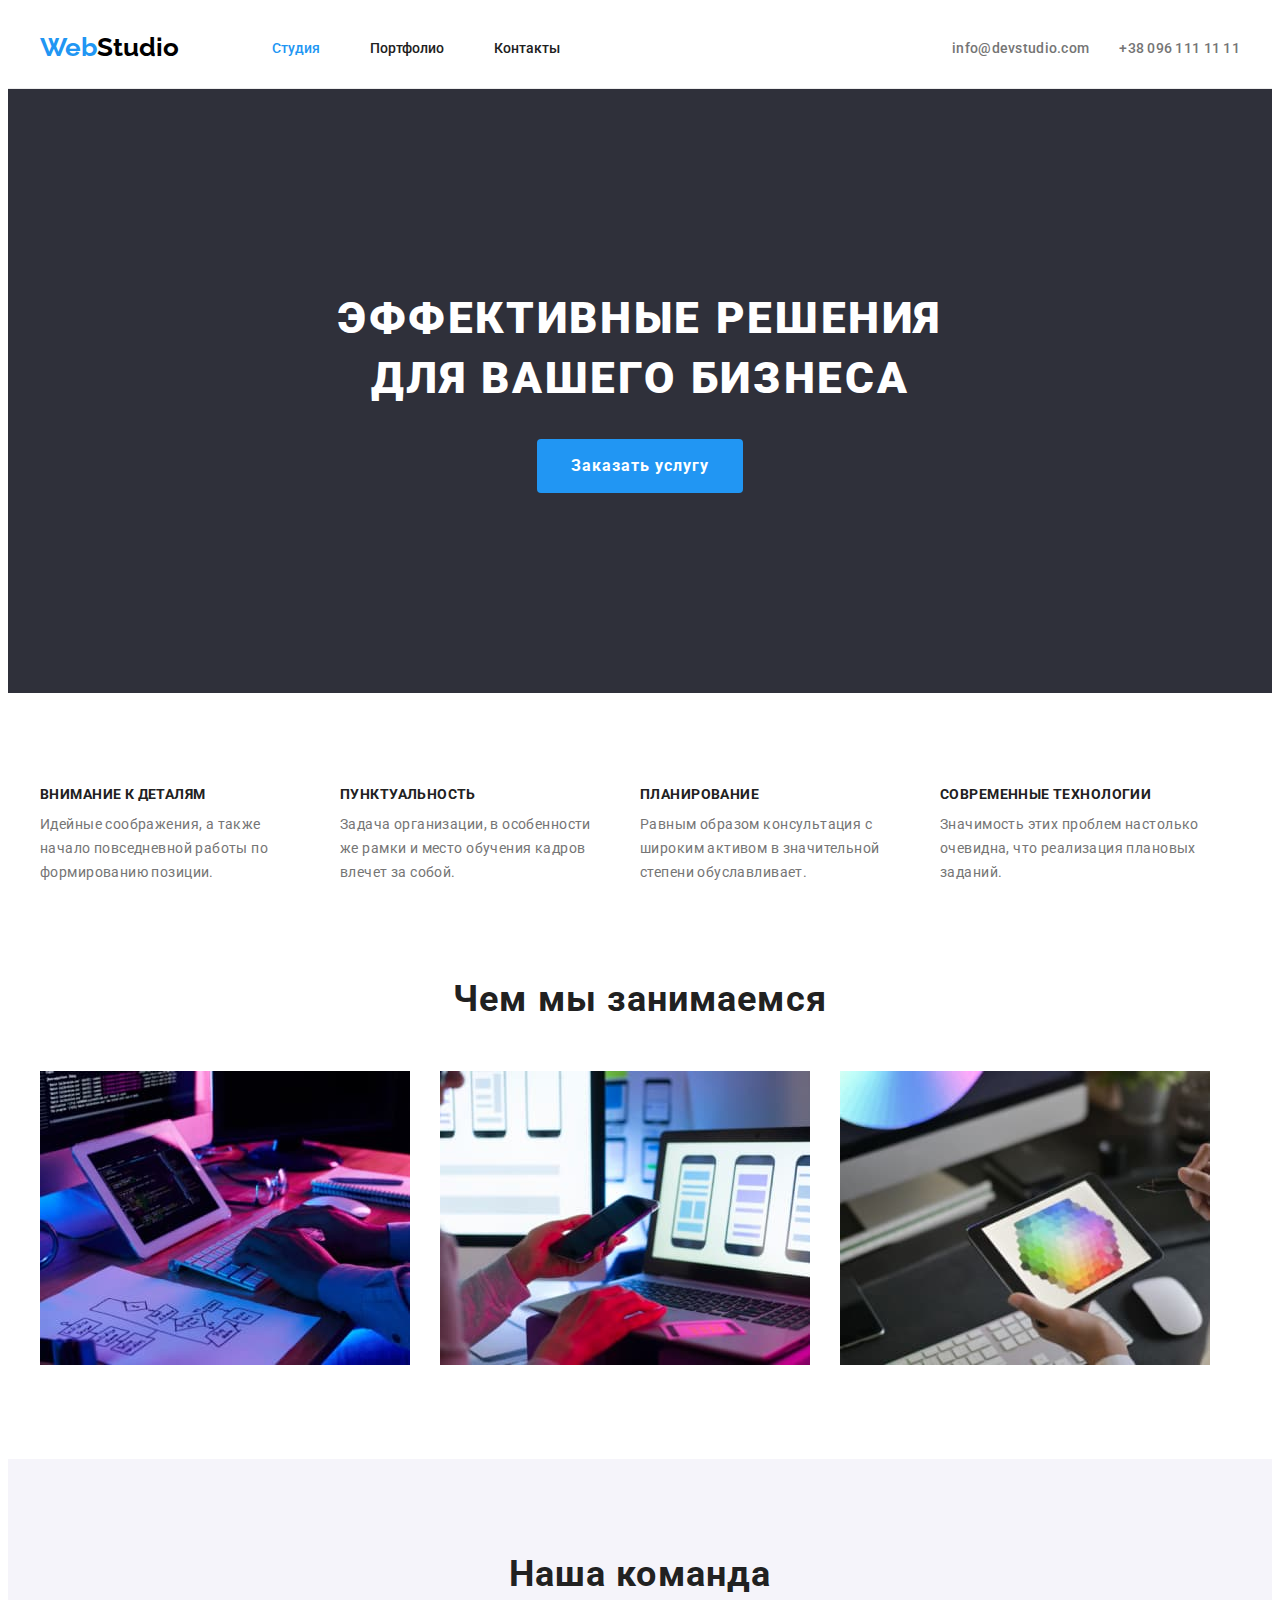
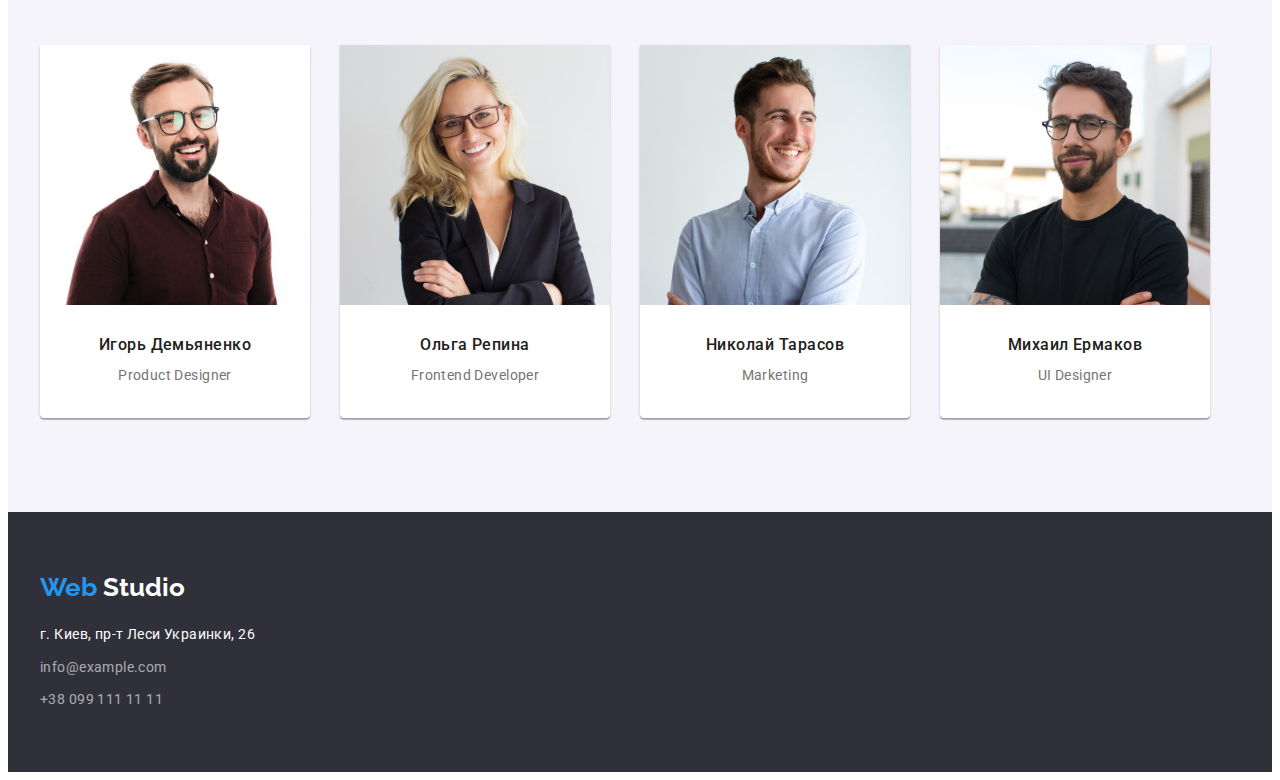
==== commit 485d7be1: "fixing mistakes after HomeWork3 feedback" ====
--- a/index.html
+++ b/index.html
@@ -29,8 +29,8 @@
                 </ul>
             </nav>
             <ul class="menu-contacts list">
-                <li><a class="header-email link" href="mailto:info@devstudio.com">info@devstudio.com</a></li>
-                <li><a class="header-phone link" href="tel:+380961111111">+38 096 111 11 11</a></li>
+                <li class="menu-contacts-email"><a class="header-email link" href="mailto:info@devstudio.com">info@devstudio.com</a></li>
+                <li class="menu-contacts-phone"><a class="header-phone link" href="tel:+380961111111">+38 096 111 11 11</a></li>
             </ul>
         </div>
     </header>
@@ -40,14 +40,14 @@
         <section class="hero">
             <div class="conteiner">
                 <h1 class="hero-title">Эффективные решения <br> для вашего бизнеса</h1>
-                <button type="button" class="button">Заказать услугу</button>
+                <button type="button" class="hero-button">Заказать услугу</button>
             </div>
         </section>
 
 <!-- Features -->
     <section class="features section">
         <div class="conteiner">
-            <h2 class="features-title title">Особенности компании</h2>
+            <h2 class="title visually-hidden">Особенности компании</h2>
             <ul class="features-list list">
                 <li class="features-list-item">
                     <h3 class="features-list-item-title">Внимание к деталям</h3>
@@ -130,13 +130,13 @@
     </main>
 
     <footer class="footer">
-        <div class="footer-conteiner conteiner">
+        <div class="conteiner">
             <a class="logo link" href="index.html" lang="en">
             <span class="logo-web">Web</span>
             <span class="logo-studio-white">Studio</span></a>
-            <address>
+            <address class="address-footer">
                 <ul class="address-list list">
-                    <li class="address-list-item"><a class="address link" href="https://goo.gl/maps/8wRMJYcDEy7sv4ex5" 
+                    <li class="address-list-item"><a class="address-map link" href="https://goo.gl/maps/8wRMJYcDEy7sv4ex5" 
                     target="_blank" rel="noreferrer noopener">г. Киев, пр-т Леси Украинки, 26</a></li>
                     <li class="address-list-item"><a class="address-mail link" href="mailto:info@example.com">info@example.com</a></li>
                     <li class="address-list-item"><a class="address-phone link" href="tel:+380991111111">+38 099 111 11 11</a></li>
--- a/css/styles.css
+++ b/css/styles.css
@@ -8,13 +8,7 @@
     --accent-color: #2196F3;
 }
 
-/*  !!!!!!!!!! DRAFT OUTLINE - DONT FORGET TO DELETE !!!!!!!!!! */
-
-/* * {
-    outline: 1px solid tomato;
-} */
-
-/*--------------------- BROWSER STYLES RESET ---------------------*/
+/* ================= BROWSER STYLES RESET =================*/
 
 h1,
 h2,
@@ -49,7 +43,7 @@
     text-decoration: none;
 }
 
-/*--------------------- STUDIO ---------------------*/
+/* ================= STUDIO ================= */
 
 body {
     background-color: var(--white-background-color);
@@ -57,18 +51,43 @@
     color: var(--text-color);
 }
 
-/*--------------------- HEADER ---------------------*/
-
 .conteiner {
-   width: 1200px;
-   margin: 0 auto;
-   padding-left: 15px;
-   padding-right: 15px;
+    width: 1200px;
+    margin: 0 auto;
+    padding-left: 15px;
+    padding-right: 15px;
 }
 
 .section {
     padding-top: 94px;
     padding-bottom: 94px;
+}
+
+ .visually-hidden {
+    position: absolute;
+    width: 1px;
+    height: 1px;
+    margin: -1px;
+    border: 0;
+    padding: 0;
+    white-space: nowrap;
+    clip-path: inset(100%);
+    clip: rect(0 0 0 0);
+    overflow: hidden;
+ }
+
+/* ================= HEADER ================= */
+
+.header {
+    padding-top: 24px;
+    padding-bottom: 25px;
+    border-bottom: 1px solid #ECECEC;
+}
+
+.header-conteiner {
+    display: flex;
+    align-items: center;
+    justify-content: space-between;
 }
 
 .logo {
@@ -77,10 +96,9 @@
     font-size: 26px;
     line-height: 1.19;
     color: var(--dark-titel-color);
-    margin-right: 93px;
-}
-
-.logo-web{
+}
+
+.logo-web {
     color: var(--accent-color);
 }
 
@@ -90,6 +108,26 @@
 
 .logo-studio-white {
     color: #FFFFFF;
+}
+
+.navigation {
+    display: flex;
+    align-items: center;
+}
+
+.menu {
+    display: flex;
+    align-items: center;
+    margin-left: 93px;
+}
+
+.menu-contacts {
+    display: flex;
+    align-items: center;
+}
+
+.menu-item:not(:last-child) {
+    margin-right: 50px;
 }
 
 .menu-link {
@@ -114,7 +152,6 @@
     font-size: 14px;
     line-height: 1.14;
     letter-spacing: 0.02em;
-    margin-right: 30px;
 }
 
 .header-phone {
@@ -132,39 +169,11 @@
     color: var(--accent-color);
 }
 
-.header {
-    padding-top: 24px;
-    padding-bottom: 25px;
-    border-bottom: 1px solid #ECECEC;
-}
-
-.header-conteiner {
-    display: flex;
-    align-items: center;
-    justify-content: space-between;
-}
-
-.navigation {
-    display: flex;
-    align-items: center;
-}
-
-.menu {
-    display: flex;
-    align-items: center;
-}
-
-.menu-contacts {
-    display: flex;
-    align-items: center;
-}
-
-.menu-item:not(:last-child) {
-    margin-right: 50px;
-}
-
-
-/*--------------------- HERO ---------------------*/
+.menu-contacts-email {
+    margin-right: 30px;
+}
+
+/* ================= HERO  ================= */
 
 .hero {
     background-color: var(--dark-background-color);
@@ -183,7 +192,7 @@
     margin-bottom: 30px;
 }
 
-.button {
+.hero-button {
     color: var(--light-titel-color);
     font-family: inherit;
     font-weight: 700;
@@ -198,13 +207,13 @@
     padding: 10px 32px;
 }
 
-.button:hover,
-.button:focus {
+.hero-button:hover,
+.hero-button:focus {
     background: #188CE8;
     
 }
 
-/*--------------------- FEATURES ---------------------*/
+/* ================= FEATURES ================= */
 
 .title {
     font-weight: 700;
@@ -216,11 +225,6 @@
     color: var(--dark-titel-color);
 }
 
-
-.features-title{
-    display: none;
-}
-
 .features-list {
     display: flex;
     flex-wrap: wrap;
@@ -251,7 +255,7 @@
     color: var(--text-color);
 }
 
-/*--------------------- WHAT WE DO ---------------------*/
+/* ================= WHAT WE DO ================= */
 
 .what-we-do {
     padding-top: 0;
@@ -265,7 +269,7 @@
     margin-right: 30px;
 }
 
-/*--------------------- OUR TEAM ---------------------*/
+/* ================= OUR TEAM ================= */
 
 .team {
     background-color: var(--grey-background-color);
@@ -291,7 +295,8 @@
     line-height: 1.19;
     letter-spacing: 0.03em;
     text-align: center;
-    color: var(--dark-titel-color)
+    color: var(--dark-titel-color);
+    margin-bottom: 10px;
 }
 
 .team-item-text {
@@ -307,18 +312,14 @@
     padding-bottom: 30px;
 }
 
-/*--------------------- FOOTER ---------------------*/
+/* ================= FOOTER ================= */
 
 .footer {
     background-color: var(--dark-background-color);
     padding: 60px 0;
 }
 
-.footer-conteiner {
-   
-}
-
-.address-list {
+.address-footer {
     margin-top: 20px;
 }
 
@@ -326,7 +327,7 @@
     margin-bottom: 9px;
 }
 
-.address {
+.address-map {
     font-size: 14px;
     line-height: 1.71;
     letter-spacing: 0.03em;
@@ -350,7 +351,40 @@
     color: var(--accent-color);
 }
 
-/*--------------------- PORTFOLIO ---------------------*/
+/* ================= PORTFOLIO ================= */
+
+
+.filter-list {
+    display: flex;
+    justify-content: center;
+    margin-bottom: 50px;
+}
+
+.filter-button {
+    font-weight: 500;
+    font-size: 16px;
+    line-height: 1.62;
+    letter-spacing: 0.03em;
+    color: var(--dark-titel-color);
+    background-color: var(--grey-background-color);
+    cursor: pointer;
+    border-radius: 4px;
+    border-color: transparent;
+    padding: 6px 22px;
+}
+
+.filter-button:hover,
+.filter-button:focus {
+    box-shadow: 0px 3px 1px rgba(0, 0, 0, 0.1), 0px 1px 2px rgba(0, 0, 0, 0.08), 0px 2px 2px rgba(0, 0, 0, 0.12);
+    background-color: var(--accent-color);
+    color: var(--light-titel-color);
+}
+
+.filter-list-item:not(:last-child) {
+    margin-right: 8px;
+}
+
+
 
 .filter {
     font-family: inherit;
@@ -358,9 +392,13 @@
     font-size: 16px;
     line-height: 1.62;
     letter-spacing: 0.03em;
+    text-align: center;
     color: var(--dark-titel-color);
     background-color: var(--grey-background-color);
-}
+    border-radius: 4px;
+    border-color: transparent;
+}
+
 .filter:hover,
 .filter:focus,
 .filter:active {
@@ -369,12 +407,37 @@
     cursor: pointer;
 }
 
+.projects-list {
+    display: flex;
+    justify-content: center;
+    flex-wrap: wrap;
+}
+
+.projects-list-item {
+    width: calc((100% - 60px) / 3);
+}
+
+.project-item-text-conteiner {
+    border: 1px solid #EEEEEE;
+    border-top: 0;
+    padding: 20px 24px;
+}
+
+.projects-list-item:not(:nth-child(3n)) {
+    margin-right: 30px;
+}
+
+.projects-list-item:not(:nth-last-child(-n + 3)) {
+    margin-bottom: 30px;
+}
+
 .project-name {
-    font-weight: 500;
-    font-size: 16px;
+    font-weight: 700;
+    font-size: 18px;
     line-height: 2;
-    letter-spacing: 0.03em;
-    color: var(--dark-titel-color);
+    letter-spacing: 0.06em;
+    color: var(--dark-titel-color);
+    margin-bottom: 4px;
 }
 
 .project-type {
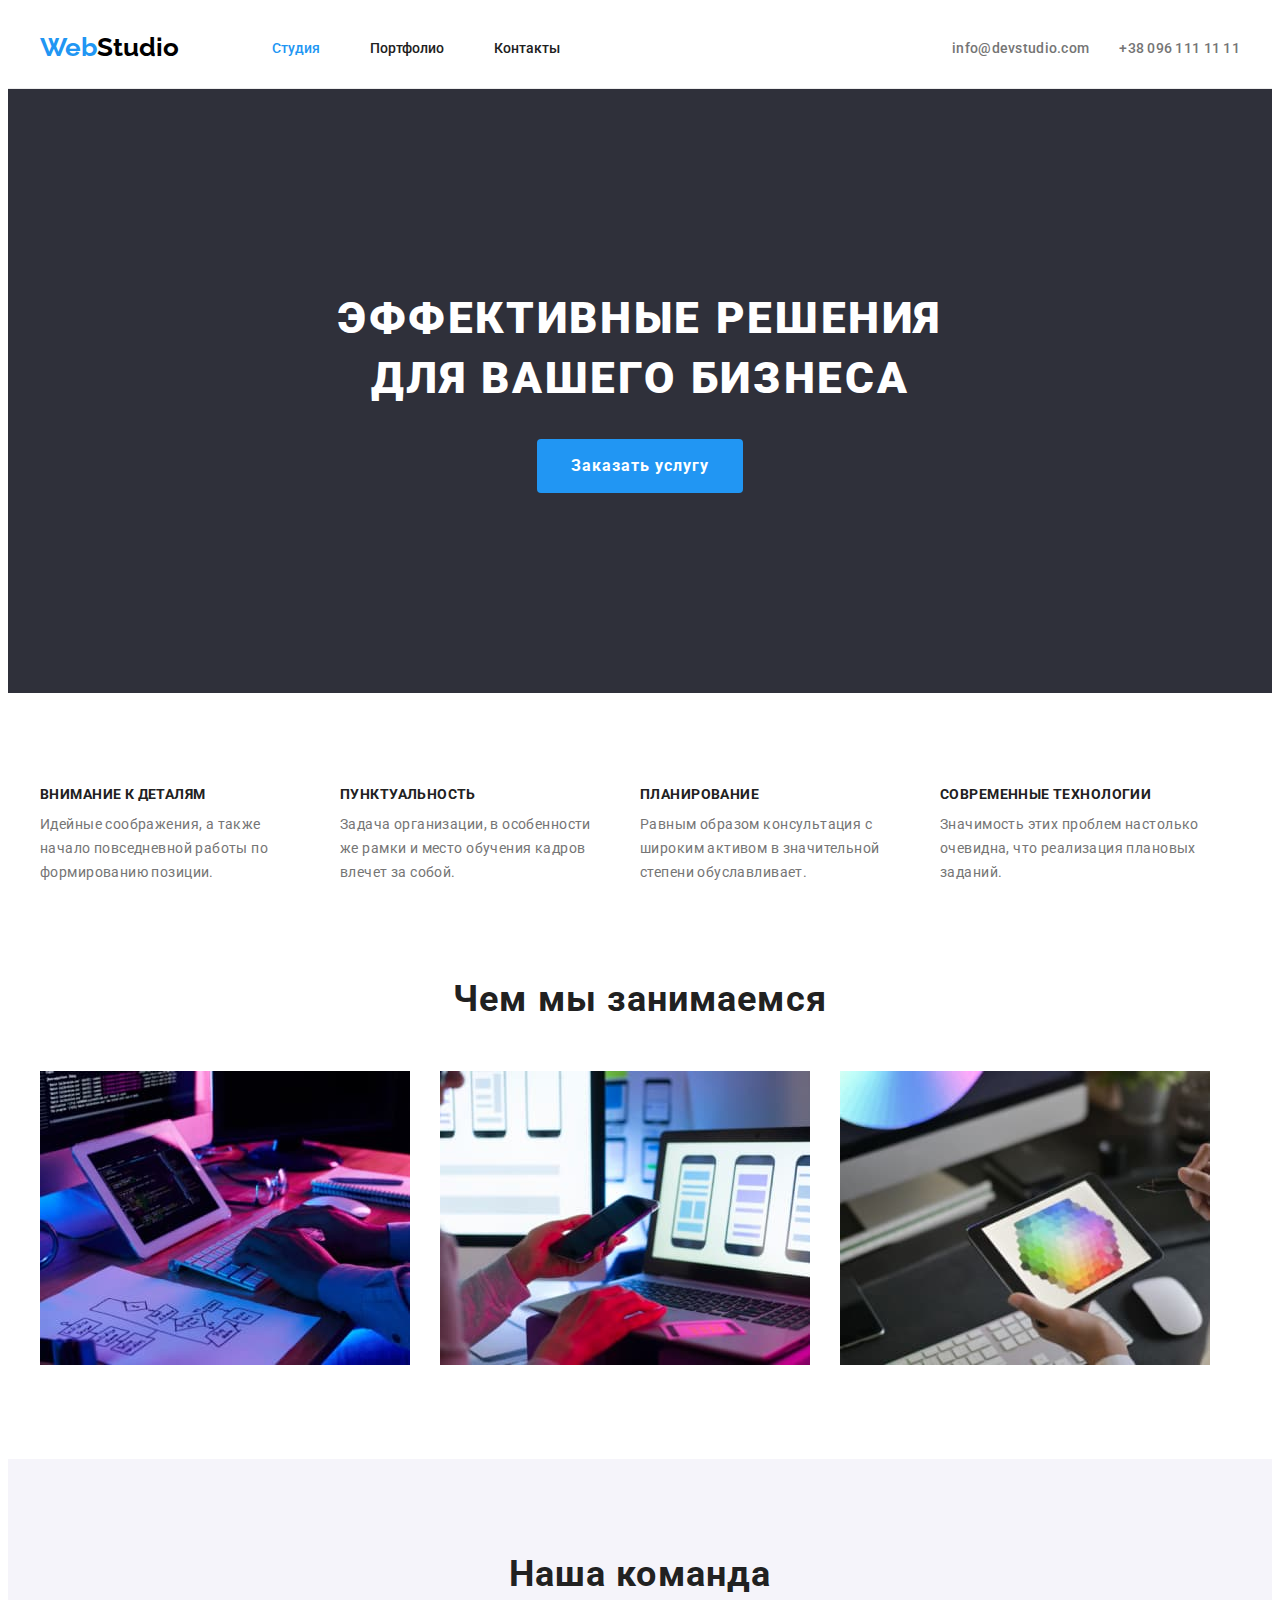
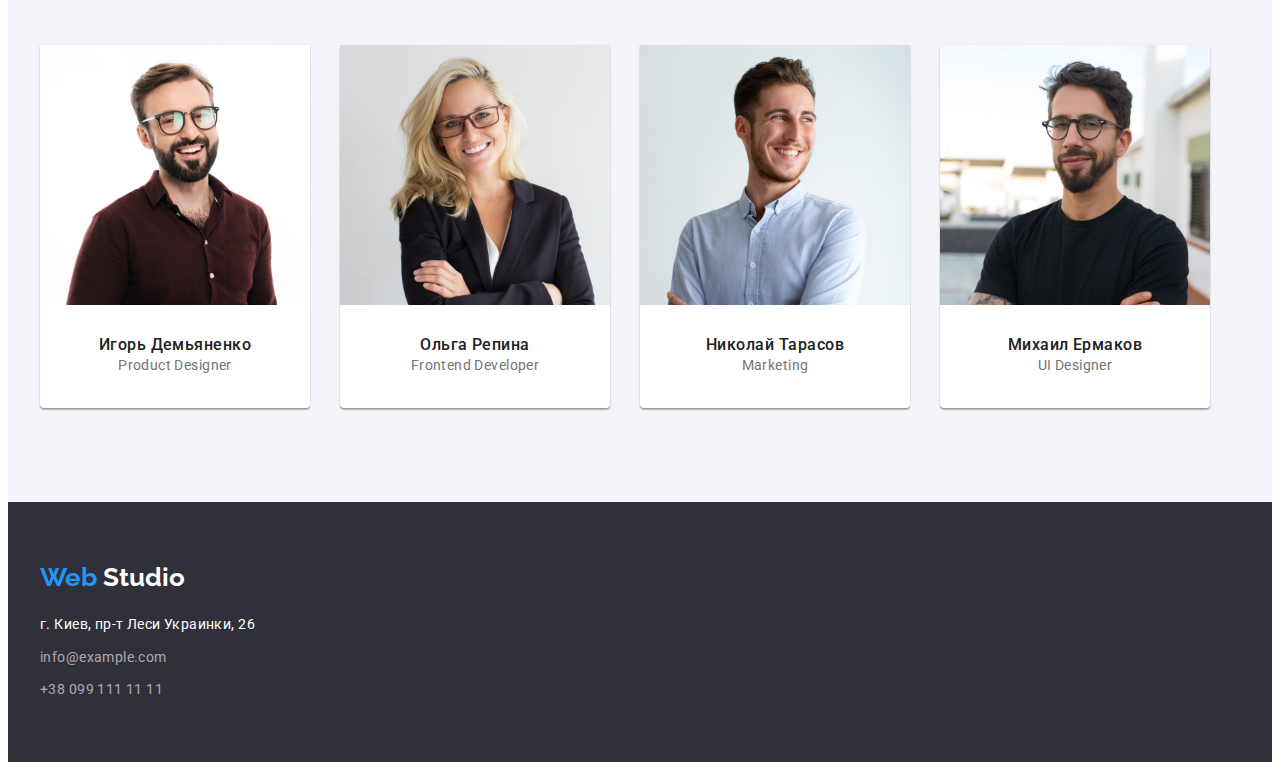
==== commit ae5f1675: "Revert "fixing mistakes after HomeWork3 feedback"" ====
--- a/index.html
+++ b/index.html
@@ -29,8 +29,8 @@
                 </ul>
             </nav>
             <ul class="menu-contacts list">
-                <li class="menu-contacts-email"><a class="header-email link" href="mailto:info@devstudio.com">info@devstudio.com</a></li>
-                <li class="menu-contacts-phone"><a class="header-phone link" href="tel:+380961111111">+38 096 111 11 11</a></li>
+                <li><a class="header-email link" href="mailto:info@devstudio.com">info@devstudio.com</a></li>
+                <li><a class="header-phone link" href="tel:+380961111111">+38 096 111 11 11</a></li>
             </ul>
         </div>
     </header>
@@ -134,9 +134,9 @@
             <a class="logo link" href="index.html" lang="en">
             <span class="logo-web">Web</span>
             <span class="logo-studio-white">Studio</span></a>
-            <address class="address-footer">
+            <address>
                 <ul class="address-list list">
-                    <li class="address-list-item"><a class="address-map link" href="https://goo.gl/maps/8wRMJYcDEy7sv4ex5" 
+                    <li class="address-list-item"><a class="address link" href="https://goo.gl/maps/8wRMJYcDEy7sv4ex5" 
                     target="_blank" rel="noreferrer noopener">г. Киев, пр-т Леси Украинки, 26</a></li>
                     <li class="address-list-item"><a class="address-mail link" href="mailto:info@example.com">info@example.com</a></li>
                     <li class="address-list-item"><a class="address-phone link" href="tel:+380991111111">+38 099 111 11 11</a></li>
--- a/css/styles.css
+++ b/css/styles.css
@@ -78,27 +78,16 @@
 
 /* ================= HEADER ================= */
 
-.header {
-    padding-top: 24px;
-    padding-bottom: 25px;
-    border-bottom: 1px solid #ECECEC;
-}
-
-.header-conteiner {
-    display: flex;
-    align-items: center;
-    justify-content: space-between;
-}
-
 .logo {
     font-family: 'Raleway';
     font-weight: 700;
     font-size: 26px;
     line-height: 1.19;
     color: var(--dark-titel-color);
-}
-
-.logo-web {
+    margin-right: 93px;
+}
+
+.logo-web{
     color: var(--accent-color);
 }
 
@@ -108,26 +97,6 @@
 
 .logo-studio-white {
     color: #FFFFFF;
-}
-
-.navigation {
-    display: flex;
-    align-items: center;
-}
-
-.menu {
-    display: flex;
-    align-items: center;
-    margin-left: 93px;
-}
-
-.menu-contacts {
-    display: flex;
-    align-items: center;
-}
-
-.menu-item:not(:last-child) {
-    margin-right: 50px;
 }
 
 .menu-link {
@@ -152,6 +121,7 @@
     font-size: 14px;
     line-height: 1.14;
     letter-spacing: 0.02em;
+    margin-right: 30px;
 }
 
 .header-phone {
@@ -169,9 +139,37 @@
     color: var(--accent-color);
 }
 
-.menu-contacts-email {
-    margin-right: 30px;
-}
+.header {
+    padding-top: 24px;
+    padding-bottom: 25px;
+    border-bottom: 1px solid #ECECEC;
+}
+
+.header-conteiner {
+    display: flex;
+    align-items: center;
+    justify-content: space-between;
+}
+
+.navigation {
+    display: flex;
+    align-items: center;
+}
+
+.menu {
+    display: flex;
+    align-items: center;
+}
+
+.menu-contacts {
+    display: flex;
+    align-items: center;
+}
+
+.menu-item:not(:last-child) {
+    margin-right: 50px;
+}
+
 
 /* ================= HERO  ================= */
 
@@ -295,8 +293,7 @@
     line-height: 1.19;
     letter-spacing: 0.03em;
     text-align: center;
-    color: var(--dark-titel-color);
-    margin-bottom: 10px;
+    color: var(--dark-titel-color)
 }
 
 .team-item-text {
@@ -319,7 +316,7 @@
     padding: 60px 0;
 }
 
-.address-footer {
+.address-list {
     margin-top: 20px;
 }
 
@@ -327,7 +324,7 @@
     margin-bottom: 9px;
 }
 
-.address-map {
+.address {
     font-size: 14px;
     line-height: 1.71;
     letter-spacing: 0.03em;
@@ -437,7 +434,6 @@
     line-height: 2;
     letter-spacing: 0.06em;
     color: var(--dark-titel-color);
-    margin-bottom: 4px;
 }
 
 .project-type {
